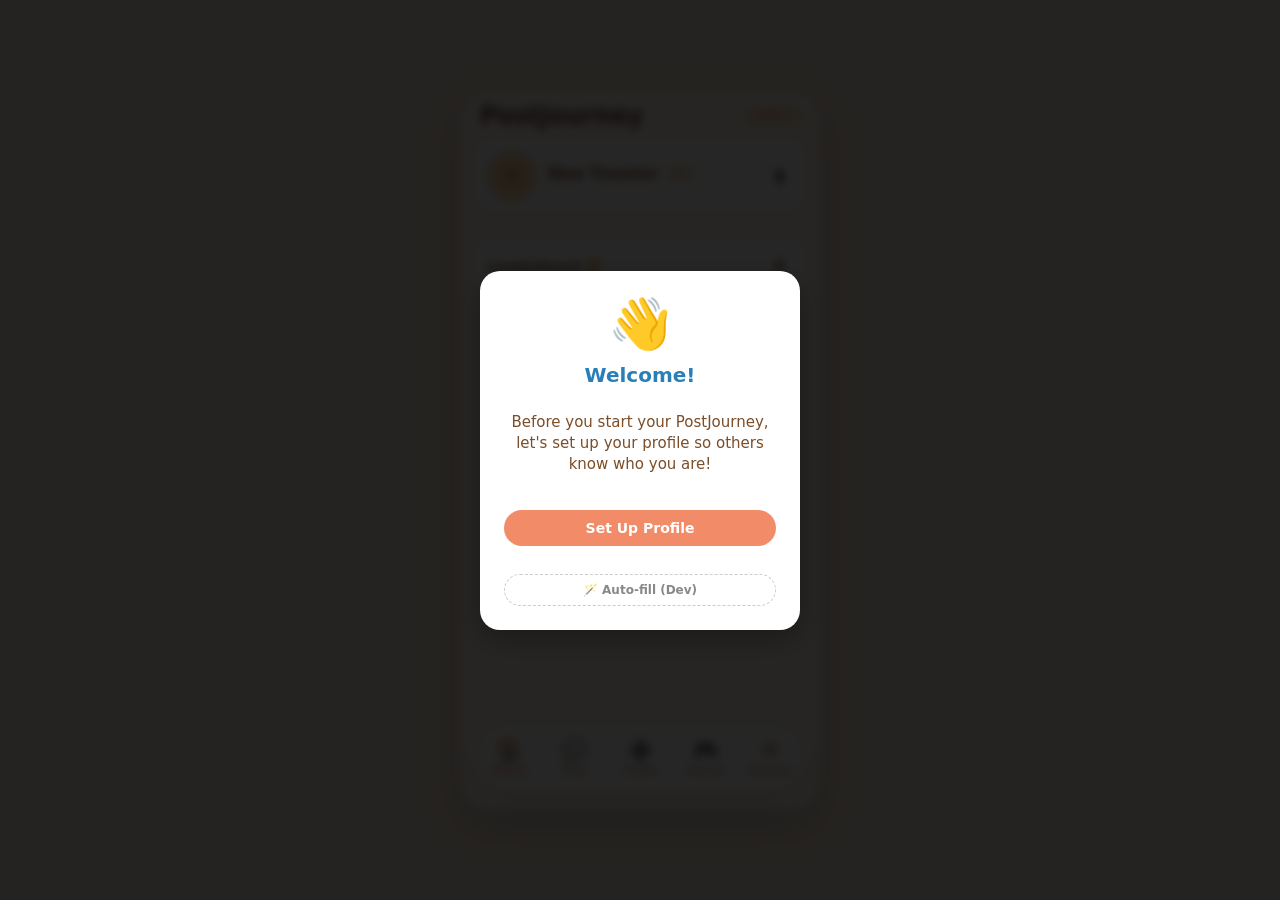
==== index.html @ ec934d23 "Add files via upload" ====
<!DOCTYPE html>
<html lang="en">
<head>
  <meta charset="UTF-8" />
  <title>Postcard Exchange</title>
  <meta name="viewport" content="width=device-width, initial-scale=1.0, maximum-scale=1.0, user-scalable=no" />
  <link href="https://fonts.googleapis.com/css2?family=Caveat:wght@500&family=Dancing+Script:wght@500;700&family=Montserrat:wght@500&family=Playfair+Display:ital,wght@0,500;1,500&family=Special+Elite&display=swap" rel="stylesheet">
  <link rel="stylesheet" href="style.css" />
  <link rel="stylesheet" href="chat.css">
</head>
<body>
  <div class="app-root">
    <div class="phone-frame">
      <main id="screen-container">
        
        <section class="screen screen-active" data-screen="home" id="home-screen">
          <div style="display: flex; justify-content: space-between; align-items: center; margin: 0px; padding: 0px 0 10px;">
            <h2 class="screen-title" style="margin: 0;">PostJourney</h2>
            <div class="day-badge" id="days-in-app-badge">DAY 1</div>
          </div>
          
          <div class="profile-card clickable-block" id="profile-block">
            <div class="profile-header-main" style="display: flex; align-items: center; width: 100%; position: relative;">
              <div class="avatar-container" style="position: relative; cursor: pointer; flex-shrink: 0; margin-right: 12px;">
                <div class="avatar-circle" id="profile-avatar">?</div>
                <div id="avatar-edit-hint" style="display: none; position: absolute; bottom: -4px; right: -4px; background: #fff; border: 1px solid #d8c2a5; border-radius: 50%; padding: 2px; font-size: 10px;">📷</div>
                <input type="file" id="avatar-upload" accept="image/*" style="display:none;">
              </div>
          
              <div class="profile-info" style="display: flex; flex-direction: column; align-items: flex-start; justify-content: center; flex: 1; min-width: 0; gap: 4px;">
                <div id="profile-display-name-row" style="display: flex; align-items: center; gap: 8px;">
                  <div class="profile-name" id="display-name" style="font-size: 15px; font-weight: 600; color: var(--text-main);"></div>
                  <div class="profile-country" id="display-country"></div>
                </div>
            
                <div id="profile-edit-name-row" style="display: none; align-items: center; gap: 4px;">
                    <input type="text" id="input-name" style="width: 100px; font-size: 12px; border-radius: 4px; border: 1px solid var(--border-input); padding: 4px; background: var(--bg-input); color: var(--text-main);">
                    <input type="text" id="input-country" style="width: 35px; font-size: 12px; text-align: center; border-radius: 4px; border: 1px solid var(--border-input); padding: 4px; background: var(--bg-input); color: var(--text-main);" readonly>
                </div>

                <div class="tags-full-width-container" id="display-tags-minimal" style="margin: 0; padding: 0; width: 100%;"></div>
              </div>
          
              <span class="expand-trigger" style="flex-shrink: 0; margin-left: 12px;">⬇️</span>
            </div> 
            
            <div id="flag-picker-container" style="display: none; margin-bottom: 10px; border-top: 1px dashed var(--border); padding-top: 10px;">
              <div style="font-size: 11px; color: #888; margin-bottom: 8px;">Select your country:</div>
              <div id="flag-grid-picker" class="flag-grid-picker-style"></div>
            </div>

            <div class="extra-content">
              <p class="small-text" id="display-bio">Detailed statistics and recent achievements will be shown here.</p>
              <textarea id="input-bio" placeholder="Detailed statistics and recent achievements..." style="display: none; width: 100%; height: 50px; font-size: 12px; margin-bottom: 10px; border-radius: 6px; border: 1px solid var(--border-input); padding: 6px; background: var(--bg-input); color: var(--text-main);"></textarea>
              
              <div id="edit-tags-wrapper" style="display: none; margin-bottom: 15px;">
                <div id="tags-hint-text" style="font-size: 11px; color: #8b6b4b; margin-bottom: 8px;">Select exactly 3 interests:</div>
                <div id="edit-tags-list" class="tags-container-edit"></div>
              </div>
              
              <button class="secondary-button" id="edit-profile-btn">Edit Profile</button>
            </div>
          </div>

          <div class="section-block clickable-block" id="assets-block" style="display: none; margin-bottom: 15px;">
            <div class="section-header" style="display: flex; justify-content: space-between; align-items: center;">
              <span style="color: var(--text-main); font-weight: 600;">My Assets</span>
              <div style="display: flex; align-items: center; gap: 8px;">
                <div style="background: #fdebd0; padding: 2px 8px; border-radius: 12px; font-size: 13px; font-weight: bold; color: #f39c12; border: 1px solid #fad7a1;">
                  <span id="postcard-display">0</span> ✉️
                </div>
                <div style="background: #fdebd0; padding: 2px 8px; border-radius: 12px; font-size: 13px; font-weight: bold; color: #f39c12; border: 1px solid #fdebd0;">
                  <span id="energy-display">0</span> ⚡
                </div>
                <span class="expand-trigger">⬇️</span>
              </div>
            </div>
            
            <div class="extra-content">
              <div style="padding-top: 10px;">
                <button class="primary-button" style="width: 100%; background: #f39c12; border-color: #e67e22;">🛒 Open Store</button>
              </div>
            </div>
          </div>

          <div style="display: grid; grid-template-columns: 1fr 1fr; gap: 10px; margin-bottom: 15px; align-items: start;">
            
            <div class="section-block" id="archive-block" style="display: none; margin: 0; min-width: 0; padding: 0;" onclick="openCollectionModal()">
              <div style="display: flex; justify-content: center; align-items: center; height: 54px; width: 100%;">
                <span style="color: var(--text-main); font-weight: 600; font-size: 14px;">Collection 🗂️</span>
              </div>
            </div>

            <div class="section-block home-tracking" id="tracking-block" style="display: none; margin: 0; min-width: 0; padding: 0;" onclick="openTrackingModal()">
              <div style="display: flex; justify-content: center; align-items: center; gap: 8px; height: 54px; width: 100%;">
                <span style="color: var(--text-main); font-weight: 600; font-size: 14px;">Tracking ✈️</span>
                <span id="tracking-count" style="background: #e67e22; color: #fff; padding: 2px 6px; border-radius: 12px; font-size: 11px; font-weight: bold;">0</span>
              </div>
            </div>

          </div>
        
          <div class="section-block clickable-block" style="margin-top: 15px;">
            <div class="section-header" style="display: flex; justify-content: space-between; align-items: center;">
              <span style="color: var(--text-main); font-weight: 600;">Leaderboard 🏆</span>
              <span class="expand-trigger">⬇️</span>
            </div>
            <div class="extra-content">
              <p class="small-text" style="margin-bottom: 10px;">Top postcrossers around the world. Send more postcards to climb the ranks!</p>
              <ol class="leaderboard" id="leaderboard-list"></ol>
            </div>
          </div>
        </section>

        <section class="screen" data-screen="chat">
      
          <div id="chat-list-view">
            <div class="section-block">
              <div class="section-header">
                <span>Messages 💬</span>
              </div>
              <p class="small-text" style="margin-bottom: 15px;">
                You can only chat with travelers you've exchanged postcards with.
              </p>
              <div id="chat-list-container">
                <div style="text-align: center; color: #aaa; padding: 20px 0; font-size: 14px;">
                  No active chats yet.<br>Send or receive postcards to unlock!
                </div>
              </div>
            </div>
          </div>
    
          <div id="active-chat-view" style="display: none; height: 100%; flex-direction: column;">
            
            <div class="chat-header" style="display: flex; align-items: center; gap: 10px; background: var(--bg-card); padding: 15px; border-radius: 20px; box-shadow: 0 4px 10px rgba(0,0,0,0.05); margin-bottom: 10px;">
              <button onclick="closeChat()" style="background: none; border: none; font-size: 20px; cursor: pointer;">⬅️</button>
              <div id="active-chat-avatar" style="width: 40px; height: 40px; border-radius: 50%; background: #eee; display: flex; align-items: center; justify-content: center; font-size: 20px;">👤</div>
              <div>
                <div id="active-chat-name" style="font-weight: 900; color: var(--text-main); font-size: 16px;">Name</div>
                <div id="active-chat-status" style="font-size: 11px; color: #27ae60; font-weight: bold;">Online</div>
              </div>
            </div>
    
            <div id="chat-messages-container" style="flex: 1; overflow-y: auto; display: flex; flex-direction: column; gap: 10px; padding: 10px 5px; margin-bottom: 10px;">
              </div>
    
            <div style="display: flex; gap: 10px; background: var(--bg-card); padding: 10px; border-radius: 20px; box-shadow: 0 -4px 10px rgba(0,0,0,0.02);">
              <input type="text" id="chat-input" placeholder="Type a message..." style="flex: 1; border: 1px solid var(--border); border-radius: 20px; padding: 10px 15px; background: var(--bg-input); font-family: 'Montserrat', sans-serif;">
              <button onclick="handleSendMessage()" class="primary-button" style="padding: 10px 20px; border-radius: 20px;">Send</button>
            </div>
    
          </div>
        </section>

        <section class="screen" data-screen="create">
          <div id="cloud-address-section" class="section-block" style="text-align: center; padding: 30px 15px;">
            <div style="font-size: 60px; margin-bottom: 10px;">🌍</div>
            <h3 id="cloud-title" style="margin-bottom: 10px; color: var(--text-main);">Who is next?</h3>
            <p id="cloud-desc" style="color: var(--text-sub); font-size: 14px; margin-bottom: 20px;">
              Pull a random address from the PostJourney Cloud and discover a new friend's interests!
            </p>
            <button id="btn-pull-address" class="primary-button" style="padding: 15px 30px; font-size: 16px; width: 100%;">
              ✉️ Pull Address (-1 Postcard)
            </button>
            <div id="pulled-profile-container" style="margin-top: 20px; text-align: left; display: none;"></div>
          </div>
    
          <div id="postcard-constructor-section" style="display: none;">
            <div id="cancel-card-btn" style="display: inline-flex; align-items: center; gap: 6px; font-size: 15px; font-weight: 700; color: #d35400; cursor: pointer; margin-bottom: 15px; padding-left: 4px; transition: transform 0.2s;">
              🏷️ Back to Menu
            </div>

            <div id="offline-banner" style="display: none; background: #fff5eb; border: 1px dashed #d35400; color: #d35400; padding: 8px; border-radius: 8px; text-align: center; font-size: 11px; font-weight: bold; margin-bottom: 12px;">
              📴 Offline Mode. Creating for Personal Collection.
            </div>

            <div id="postcard-preview-container" style="position: relative; width: 100%; aspect-ratio: 3/2; background: #fff; border: 1px solid var(--border); border-radius: 12px; overflow: hidden; margin-bottom: 12px; box-shadow: 0 4px 15px rgba(0,0,0,0.05); display: block;">
                <div id="stamp-area" style="position: absolute; top: 10px; right: 10px; width: 45px; height: 55px; border: 2px dashed var(--border); display: none; align-items: center; justify-content: center; background: rgba(250, 250, 250, 0.8); z-index: 10; pointer-events: none;">
                    <span style="font-size: 24px; opacity: 0.5;">✉️</span>
                </div>
                <div id="preview-content" style="width: 100%; height: 100%; display: flex; align-items: center; justify-content: center; color: #ccc; z-index: 1;">
                    <span>Your postcard preview will appear here.</span>
                </div>

                <div id="btn-view-3d" class="icon-3d disabled" title="View 3D View" style="position: absolute; bottom: 10px; left: 10px; z-index: 20; background: rgba(255, 255, 255, 0.9); border-radius: 50%; padding: 8px; display: flex; align-items: center; justify-content: center; box-shadow: 0 4px 10px rgba(0,0,0,0.15); border: 1px solid rgba(0,0,0,0.05);">
                  <svg width="22" height="22" viewBox="0 0 24 24" fill="none" stroke="currentColor" stroke-width="2" stroke-linecap="round" stroke-linejoin="round">
                    <path d="M21 16.06V7.94a2 2 0 0 0-1-1.73l-7-4a2 2 0 0 0-2 0l-7 4A2 2 0 0 0 3 7.94v8.12a2 2 0 0 0 1 1.73l7 4a2 2 0 0 0 2 0l7-4a2 2 0 0 0 1-1.73z"></path>
                    <polyline points="3.27 6.96 12 12.01 20.73 6.96"></polyline>
                    <line x1="12" y1="22.08" x2="12" y2="12"></line>
                  </svg>
                </div>
            </div>

            <div class="section-block" style="padding: 12px;">
              <div style="background: var(--bg-flag-circle); border-radius: 8px; padding: 4px; display: flex; margin-bottom: 12px;">
                <button class="constructor-mode constructor-mode-active" id="btn-front-side" style="flex:1; border-radius: 6px; padding: 6px; font-weight: 600;">Front Side</button>
                <button class="constructor-mode" id="btn-back-side" style="flex:1; border-radius: 6px; padding: 6px; font-weight: 600;">Back Side</button>
              </div>

              <div id="panel-front">
                <div class="constructor-toggle" style="display: flex; gap: 6px; margin-bottom: 10px;">
                  <button class="constructor-mode constructor-mode-active" data-mode="ai" style="flex:1; padding: 6px; font-size: 11px;">✨ AI (100⚡)</button>
                  <button class="constructor-mode" data-mode="upload" style="flex:1; padding: 6px; font-size: 11px;">📂 Upload</button>
                </div>
              
                <div class="constructor-panel" data-panel="ai">
                  <textarea id="ai-prompt" placeholder="Describe your image... (e.g. cozy winter cabin)" style="width: 100%; height: 50px; border-radius: 8px; border: 1px solid var(--border-input); padding: 8px; font-size: 12px; background: var(--bg-input); color: var(--text-main); resize: none; margin-bottom: 8px;"></textarea>
                  <button id="btn-generate-ai" class="primary-button" style="width: 100%; font-size: 13px; padding: 10px; background: #e67e22; border: none; color: white; margin-top: 0;">Generate Image</button>
              
                  <div id="ai-progress-container" style="display: none; margin-top: 10px;">
                    <div style="display: flex; justify-content: space-between; margin-bottom: 4px;">
                      <span style="font-size: 10px; color: #888; font-weight: 500;">AI is painting...</span>
                      <span id="ai-progress-percent" style="font-size: 10px; color: #e67e22; font-weight: bold;">0%</span>
                    </div>
                    <div style="width: 100%; height: 6px; background: #eee; border-radius: 10px; overflow: hidden;">
                      <div id="ai-progress-bar" style="width: 0%; height: 100%; background: linear-gradient(90deg, #ff7e5f, #feb47b);"></div>
                    </div>
                  </div>
                </div>
              
                <div class="constructor-panel constructor-panel-hidden" data-panel="upload" style="display: none;">
                  <div class="upload-field" style="margin-top: 4px;">
                    <input type="file" id="front-upload" accept="image/*" style="font-size: 12px; width: 100%;"/>
                  </div>
                </div>
              </div>

              <div id="panel-back" style="display: none;">
                <div style="display: flex; justify-content: space-between; align-items: center; margin-bottom: 4px;">
                  <span style="font-size: 11px; color: var(--text-sub); font-weight: 600;">Message</span>
                  <span id="char-count" style="font-size: 10px; color: #e74c3c; font-weight: bold;">0 / 150</span>
                </div>
                <textarea id="card-message" maxlength="150" placeholder="Write your message here..." style="width: 100%; height: 60px; border-radius: 8px; border: 1px solid var(--border-input); padding: 8px; font-size: 12px; background: var(--bg-input); color: var(--text-main); resize: none; margin-bottom: 12px;"></textarea>
              
                <div style="display: flex; gap: 12px; margin-bottom: 12px;">
                  <div style="flex: 1;">
                    <span style="font-size: 11px; color: var(--text-sub); font-weight: 600; display: block; margin-bottom: 4px;">Font Style</span>
                    <select id="font-select" style="width: 100%; padding: 6px 4px; border-radius: 6px; border: 1px solid var(--border); background: var(--bg-input); color: var(--text-main); font-size: 11px;">
                      <option value="'Caveat', cursive">Casual Pen</option>
                      <option value="'Dancing Script', cursive">Elegant</option>
                      <option value="'Special Elite', monospace">Typewriter</option>
                      <option value="'Playfair Display', serif">Classic</option>
                      <option value="'Montserrat', sans-serif">Modern</option>
                    </select>
                  </div>
                  <div>
                    <span style="font-size: 11px; color: var(--text-sub); font-weight: 600; display: block; margin-bottom: 4px;">Ink Color</span>
                    <div id="ink-colors" style="display: flex; gap: 6px;">
                      <button class="ink-btn active" data-color="#1e3799" style="background-color: #1e3799; width: 22px; height: 22px;"></button>
                      <button class="ink-btn" data-color="#2f3640" style="background-color: #2f3640; width: 22px; height: 22px;"></button>
                      <button class="ink-btn" data-color="#b33939" style="background-color: #b33939; width: 22px; height: 22px;"></button>
                      <button class="ink-btn" data-color="#8d6e63" style="background-color: #8d6e63; width: 22px; height: 22px;"></button>
                    </div>
                  </div>
                </div>
              
                <div>
                  <span style="font-size: 11px; color: var(--text-sub); font-weight: 600; display: block; margin-bottom: 4px;">Select Postage Stamp</span>
                  <div id="stamp-select-grid" style="display: flex; gap: 6px; overflow-x: auto; padding-bottom: 4px; scrollbar-width: none;">
                    <button class="stamp-btn active" data-stamp="🌲" style="width: 34px; height: 34px; min-width: 34px; font-size: 16px;">🌲</button>
                    <button class="stamp-btn" data-stamp="⛰️" style="width: 34px; height: 34px; min-width: 34px; font-size: 16px;">⛰️</button>
                    <button class="stamp-btn" data-stamp="🌊" style="width: 34px; height: 34px; min-width: 34px; font-size: 16px;">🌊</button>
                    <button class="stamp-btn" data-stamp="🏛️" style="width: 34px; height: 34px; min-width: 34px; font-size: 16px;">🏛️</button>
                    <button class="stamp-btn" data-stamp="🚀" style="width: 34px; height: 34px; min-width: 34px; font-size: 16px;">🚀</button>
                    <button class="stamp-btn premium" data-stamp="💎" title="Premium" style="width: 34px; height: 34px; min-width: 34px; font-size: 16px;">💎</button>
                  </div>
                  
                  <div id="ai-stamp-constructor" style="display: none; margin-top: 10px; border: 1px dashed var(--border); padding: 8px; border-radius: 8px; background: rgba(255,255,255,0.3);">
                    <textarea id="ai-stamp-prompt" placeholder="E.g., tiny steampunk owl..." style="width: 100%; height: 35px; font-size: 11px; resize: none; border: 1px solid var(--border-input); border-radius: 6px; padding: 6px; margin-bottom: 6px;"></textarea>
                    <button id="btn-generate-stamp" class="primary-button" style="width: 100%; font-size: 11px; padding: 6px; background: #f39c12; border: none; color: white; margin-top: 0;">🎨 Generate Stamp (50⚡)</button>
                    <div id="stamp-progress-container" style="display: none; margin-top: 8px;">
                      <div style="display: flex; justify-content: space-between; margin-bottom: 4px;">
                        <span style="font-size: 9px; color: #888;">AI is painting...</span>
                        <span id="stamp-progress-percent" style="font-size: 9px; color: #e67e22; font-weight: bold;">0%</span>
                      </div>
                      <div style="width: 100%; height: 4px; background: #eee; border-radius: 10px; overflow: hidden;">
                        <div id="stamp-progress-bar" style="width: 0%; height: 100%; background: linear-gradient(90deg, #ff7e5f, #feb47b);"></div>
                      </div>
                    </div>
                  </div>
                </div>
              </div>

              <button class="primary-button" id="send-card-btn" style="width: 100%; margin-top: 15px; font-size: 15px; padding: 12px; background: #27ae60; border: none;">🚀 Send Postcard</button>
            </div>
          </div>
        </section>

        <section class="screen" data-screen="games">
          <div id="games-menu-list">
            
            <div class="section-block" id="map-collection-block" style="margin-bottom: 15px;">
              <div class="section-header">
                <span>Flag Collection 🚩</span>
              </div>
              <p class="small-text">
                Track your worldwide postcard exchange progress and collect unique flags!
              </p>
              <button class="secondary-button" onclick="startFlagCollection()">Play</button>
            </div>
            
            <div class="section-block">
                <div class="section-header">
                    <span>Geo Quiz 🌍</span>
                </div>
                <p class="small-text">
                    Test your knowledge of flags and capitals! Correct answers earn you energy.
                </p>
                <button class="secondary-button" onclick="startQuizGame()">Play</button>
            </div>
      
            <div class="section-block">
              <div class="section-header">
                  <span>Post Office Sorter 🗂️</span>
              </div>
              <p class="small-text">
                  Sort incoming postcards by continent. Fast sorting earns you energy!
              </p>
              <button class="secondary-button" onclick="startSorterGame()">Play</button>
            </div>

          </div> 
          
          <div id="active-game-zone" class="section-block" style="display: none; text-align: center; padding-top: 10px;">
              <div id="game-content"></div>
          </div>
        </section>

        <section class="screen" data-screen="settings">
          <div class="section-block">
            <div class="section-header">
              <span>Theme</span>
            </div>
            <div class="toggle-row">
              <span class="small-text">Light / Dark</span>
              <label class="switch">
                <input type="checkbox" id="theme-toggle" checked />
                <span class="slider round"></span>
              </label>
            </div>
          </div>
          
          <div class="section-block">
            <div class="section-header">
              <span>Notifications</span>
            </div>
            <div class="toggle-row">
              <span class="small-text">Email notifications</span>
              <label class="switch">
                <input type="checkbox" checked />
                <span class="slider round"></span>
              </label>
            </div>
            <div class="toggle-row">
              <span class="small-text">In‑app notifications</span>
              <label class="switch">
                <input type="checkbox" checked />
                <span class="slider round"></span>
              </label>
            </div>
          </div>

          <div class="section-block">
            <div class="section-header">
              <span>Developer / Testing 🛠️</span>
            </div>
            
            <div class="toggle-row">
              <span class="small-text">Simulate World (Bots)</span>
              <label class="switch">
                <input type="checkbox" id="bot-toggle" />
                <span class="slider round"></span>
              </label>
            </div>
            
            <div class="toggle-row" style="margin-top: 10px;">
              <span class="small-text">⚡ Instant Bot Delivery (1s)</span>
              <label class="switch">
                <input type="checkbox" id="instant-delivery-toggle">
                <span class="slider round"></span>
              </label>
            </div>
          </div>

          <div class="section-block">
            <div class="section-header">
              <span>Data & Storage 💾</span>
            </div>
            
            <div class="toggle-row">
              <span class="small-text">Auto-Save Progress</span>
              <label class="switch">
                <input type="checkbox" id="save-toggle">
                <span class="slider round"></span>
              </label>
            </div>
            
            <button id="btn-clear-data" class="primary-button" style="background: #e74c3c; width: 100%; color: white; margin-top: 15px;">
              🗑️ Clear All Data
            </button>
          </div>
        </section>

        <div id="modal-3d" class="modal-3d">
            <div class="modal-3d-overlay" id="modal-3d-overlay"></div>
            <div class="modal-3d-container">
                <div class="card-3d-wrapper">
                    <div id="card-3d-inner" class="card-3d-inner">
                        <div class="card-3d-front" id="3d-front"></div>
                        <div class="card-3d-back" id="3d-back"></div>
                    </div>
                </div>
                <button id="close-3d-btn" class="close-3d-btn">✕</button>
            </div>
        </div>

        <div id="modal-collection" class="custom-alert-overlay" style="display: none; z-index: 10000;">
          <div class="custom-alert-box" style="width: 90%; max-height: 80vh; padding: 20px; display: flex; flex-direction: column; background: var(--bg-phone); text-align: left;">
            <div style="display: flex; justify-content: space-between; align-items: center; margin-bottom: 15px;">
              <h3 style="margin: 0; color: var(--text-main); font-size: 18px;">Collection 🗂️</h3>
              <button onclick="closeCollectionModal()" style="background: var(--bg-element); border: 1px solid var(--border); border-radius: 50%; width: 28px; height: 28px; display: flex; align-items: center; justify-content: center; color: var(--text-main); cursor: pointer; font-weight: bold;">✕</button>
            </div>
            
            <div style="overflow-y: auto; padding-right: 5px;">
              <div style="display: flex; align-items: center; justify-content: space-between; margin-bottom: 10px;">
                <span style="font-size: 13px; font-weight: bold; color: #d35400;">Sent</span>
                <span id="sent-count" style="background: #fff; color: #d35400; padding: 2px 8px; border-radius: 10px; font-size: 11px; font-weight: bold; border: 1px solid #fdebd0;">0</span>
              </div>
              <div id="sent-postcards-grid" style="margin-bottom: 20px;"></div>

              <div style="display: flex; align-items: center; justify-content: space-between; border-top: 1px dashed var(--border); padding-top: 15px; margin-bottom: 10px;">
                <span style="font-size: 13px; font-weight: bold; color: #27ae60;">Received</span>
                <span id="received-count" style="background: #fff; color: #27ae60; padding: 2px 8px; border-radius: 10px; font-size: 11px; font-weight: bold; border: 1px solid #d5f5e3;">0</span>
              </div>
              <div id="received-postcards-grid" style="margin-bottom: 5px;"></div>
            </div>
          </div>
        </div>

        <div id="modal-tracking" class="custom-alert-overlay" style="display: none; z-index: 10000;">
          <div class="custom-alert-box" style="width: 90%; max-height: 80vh; padding: 20px; display: flex; flex-direction: column; background: var(--bg-phone); text-align: left;">
            <div style="display: flex; justify-content: space-between; align-items: center; margin-bottom: 15px;">
              <h3 style="margin: 0; color: var(--text-main); font-size: 18px;">Tracking ✈️</h3>
              <button onclick="closeTrackingModal()" style="background: var(--bg-element); border: 1px solid var(--border); border-radius: 50%; width: 28px; height: 28px; display: flex; align-items: center; justify-content: center; color: var(--text-main); cursor: pointer; font-weight: bold;">✕</button>
            </div>
            <div style="overflow-y: auto; padding-right: 5px;">
              <p id="tracking-empty-text" class="small-text" style="margin-bottom: 10px; font-size: 12px; text-align: center;">No active deliveries.</p>
              <div class="tracking-list" id="tracking-list"></div>
            </div>
          </div>
        </div>

        <div id="modal-gallery" class="custom-alert-overlay" style="display: none; z-index: 10000;">
          <div class="custom-alert-box" style="width: 90%; max-height: 80vh; padding: 15px; display: flex; flex-direction: column; background: var(--bg-phone);">
              <div style="display: flex; justify-content: space-between; align-items: center; margin-bottom: 15px;">
                  <h3 id="gallery-modal-title" style="margin: 0; color: var(--text-main); font-size: 16px;">Collection</h3>
                  <button onclick="closeGalleryModal()" style="background: var(--bg-element); border: 1px solid var(--border); border-radius: 50%; width: 28px; height: 28px; display: flex; align-items: center; justify-content: center; color: var(--text-main); cursor: pointer; font-weight: bold;">✕</button>
              </div>
              <div id="gallery-modal-grid" style="display: grid; grid-template-columns: repeat(3, 1fr); gap: 8px; overflow-y: auto; padding-right: 5px; min-height: 100px;">
              </div>
          </div>
      </div>
      <div id="modal-flags" class="custom-alert-overlay" style="display: none; z-index: 10000;">
        <div class="custom-alert-box" style="width: 90%; max-height: 80vh; padding: 20px; display: flex; flex-direction: column; background: var(--bg-phone); text-align: left;">
          <div style="display: flex; justify-content: space-between; align-items: center; margin-bottom: 20px;">
            <h3 id="modal-flags-title" style="margin: 0; color: var(--text-main); font-size: 20px; font-weight: 900;">Europe</h3>
            <button onclick="closeFlagsModal()" style="background: var(--bg-element); border: 1px solid var(--border); border-radius: 50%; width: 28px; height: 28px; display: flex; align-items: center; justify-content: center; color: var(--text-main); cursor: pointer; font-weight: bold;">✕</button>
          </div>
          <div style="overflow-y: auto; padding-right: 5px; padding-bottom: 10px;">
            <div id="modal-flags-grid" class="flag-grid" style="gap: 12px; justify-content: center;"></div>
          </div>
        </div>
      </div>
      </main>

      <nav class="bottom-nav">
        <button class="nav-item nav-active" data-target="home">
            <span>🏠</span>
            <span>Home</span>
        </button>

        <button class="nav-item" data-target="chat">
          <span style="position: relative; display: inline-block;">
              💬
              <div id="chat-badge" class="nav-badge" style="display: none;">0</div>
          </span>
          <span>Chat</span>
      </button>
        <button class="nav-item" data-target="create">
          <span>➕</span>
          <span>Create</span>
        </button>
        <button class="nav-item" data-target="games">
          <span>🎮</span>
          <span>Games</span>
        </button>
        <button class="nav-item" data-target="settings">
          <span>⚙️</span>
          <span>Settings</span>
        </button>
      </nav>
    </div>
  </div>

  <script src="geography.js"></script>
  <script src="script.js"></script>
  <script src="postcard-constructor.js"></script>
  <script src="games.js"></script>
  <script src="bots.js"></script>
  <script src="cloud.js"></script>
  <script src="chat.js"></script>
</body>
</html>
---- style.css ----
/* ==========================================================================
   0. ПЕРЕМЕННЫЕ ТЕМ (ЦВЕТА)
   ========================================================================== */
   :root {
    --bg-body: #f8e9d9;
    --bg-phone: #fff7ec;
    --bg-card: #ffffff;
    --bg-accent: #ffd49b;
    --bg-input: #fffaf2;
    --bg-flag-picker: #fdfaf5;
    --bg-flag-circle: #ffe7c8;
    --text-main: #7b4d28;
    --text-sub: #a57a4d;
    --text-title: #5d4037;
    --text-status: #8b6b4b;
    --primary: #f28b68;
    --border: #d8c2a5;
    --border-input: #f0caa0;
    --nav-bg: #ffffff;
    --nav-border: rgba(0, 0, 0, 0.05);
  }
  
  [data-theme="dark"] {
    --bg-body: #121212;
    --bg-phone: #1e1e1e;
    --bg-card: #2d2d2d;
    --bg-accent: #3d3d3d;
    --bg-input: #252525;
    --bg-flag-picker: #252525;
    --bg-flag-circle: #3d3d3d;
    --text-main: #e0e0e0;
    --text-sub: #b0b0b0;
    --text-title: #ffffff;
    --text-status: #a0a0a0;
    --primary: #ff9d7d;
    --border: #444444;
    --border-input: #555555;
    --nav-bg: #1e1e1e;
    --nav-border: rgba(255, 255, 255, 0.1);
  }
  
  /* ==========================================================================
     1. ГЛОБАЛЬНЫЕ СТИЛИ (BASE)
     ========================================================================== */
  * {
    box-sizing: border-box;
    margin: 0;
    padding: 0;
    font-family: system-ui, -apple-system, BlinkMacSystemFont, "Segoe UI", sans-serif;
  }
  
  body {
    background: var(--bg-body);
    min-height: 100vh;
    display: flex;
    align-items: center;
    justify-content: center;
  }

  
  /* ==========================================================================
     2. ОБОЛОЧКА ТЕЛЕФОНА И ЭКРАНЫ (LAYOUT)
     ========================================================================== */
  .app-root {
    display: flex;
    justify-content: center;
    align-items: center;
    min-height: 100vh;
    width: 100%;
    padding: 20px;
    box-sizing: border-box;
  }
  
  .phone-frame {
    width: 360px;
    height: 720px;
    border-radius: 32px;
    background: var(--bg-phone);
    box-shadow: 0 16px 40px rgba(0, 0, 0, 0.15);
    display: flex;
    flex-direction: column;
    overflow: hidden;
    position: relative;
  }
  
  @media (max-width: 450px) {
    body { background: var(--bg-phone); display: block; }
    .app-root { padding: 0; display: block; height: 100vh; height: -webkit-fill-available; }
    .phone-frame { width: 100%; height: 100vh; height: -webkit-fill-available; border-radius: 0; box-shadow: none; }
    #screen-container { padding-bottom: 90px; }
    .status-bar { padding-top: env(safe-area-inset-top); height: calc(32px + env(safe-area-inset-top)); }
  }
  
  .status-bar {
    height: 32px;
    padding: 0 16px;
    display: flex;
    align-items: center;
    justify-content: space-between;
    font-size: 12px;
    color: var(--text-status);
    flex-shrink: 0;
  }
  
  #screen-container {
    flex: 1;
    overflow-y: auto;
    padding: 12px 16px 85px;
    -webkit-overflow-scrolling: touch;
  }
  
  .screen { display: none; }
  .screen-active { display: block; }
  
  /* ==========================================================================
     3. ЛОГИКА "АККОРДЕОНА" (INTERACTIVE)
     ========================================================================== */
  .profile-card, .section-block {
    transition: all 0.3s ease;
    cursor: pointer;
    background: var(--bg-card);
    border-radius: 16px;
    margin-bottom: 14px;
    box-shadow: 0 4px 10px rgba(0, 0, 0, 0.03);
  }
  
  .extra-content {
    display: block; 
    max-height: 0;
    opacity: 0;
    overflow: hidden;
    width: 100%;
    transition: all 0.4s ease-in-out;
  }
  
  .expanded { flex: none; height: auto !important; z-index: 10; }
  .expanded .extra-content {
    max-height: 1200px; /* Увеличили запас высоты */
    opacity: 1;
    margin-top: 15px;
    padding-top: 15px;
    border-top: 1px dashed var(--border); 
  }
  
  .expand-trigger {
    cursor: pointer;
    font-size: 20px;
    transition: transform 0.3s ease;
    user-select: none;
    display: inline-block;
    padding: 5px;
  }
  
  .profile-card { position: relative; }
  .profile-card .expand-trigger { position: absolute; top: 12px; right: 12px; }
  
  @media (hover: hover) { .expand-trigger:hover { transform: scale(1.2); } }
  .expand-trigger:active { transform: scale(0.9); transition: transform 0.1s; }
  
  /* ==========================================================================
     4. КОМПОНЕНТЫ ГЛАВНОГО ЭКРАНА (HOME)
     ========================================================================== */
  .profile-card { display: flex; flex-direction: column; padding: 12px; }
  .profile-header-top { display: flex; align-items: center; gap: 12px; width: 100%; }
  
  .avatar-circle {
    width: 48px; height: 48px; border-radius: 50%;
    background-color: var(--bg-accent);
    flex-shrink: 0;
    display: flex; align-items: center; justify-content: center;
    font-weight: 700; color: var(--text-main);
    
    /* === НОВЫЕ БРОНЕБОЙНЫЕ СТИЛИ ЗАЩИТЫ === */
    overflow: hidden !important; 
    touch-action: none; 
    user-select: none; 
    -webkit-user-drag: none; 
    
    background-size: cover; 
    background-position: center; 
    background-repeat: no-repeat;
    cursor: pointer;
  }
  
  .profile-info { 
    display: block; /* Превращаем в обычный блок без всяких скрытых отступов */
    margin: 0; 
    padding: 0;
  }

  .profile-name {
    margin: 0; /* Убиваем дефолтные отступы параграфа */
    line-height: 1; /* МАГИЯ: сплющиваем невидимую рамку вокруг букв */
    font-weight: 600; 
    color: var(--text-main);
    font-size: 16px; 
  }

  .profile-country { 
    display: inline-flex; /* Делаем плашку флексом, чтобы текст внутри стоял идеально ровно */
    align-items: center;
    justify-content: center;
    margin: 0;
    font-size: 10px; 
    font-weight: 800; 
    text-transform: uppercase;
    color: var(--primary); 
    background: var(--bg-flag-circle); 
    padding: 3px 8px; 
    border-radius: 6px; 
    letter-spacing: 0.5px;
    line-height: 1; /* Тоже убираем лишний воздух вокруг текста */
  }
  
  .tags-full-width-container { 
    display: flex; 
    flex-wrap: nowrap; /* Строго одна строка */
    align-items: center;
    justify-content: flex-start; /* Выравниваем строго по левому краю! */
    width: 100%; 
    margin-top: 8px; 
    padding: 0; 
    overflow: hidden; 
  }

  .tag-mini {
    font-size: 9.5px; /* Идем на крайние меры: шрифт чуть меньше 10px */
    letter-spacing: -0.3px; /* МАГИЯ: слегка сдвигаем буквы плотнее друг к другу */
    font-weight: normal; 
    color: var(--text-sub); 
    background: transparent; 
    border: none; 
    padding: 0; 
    box-shadow: none; 
    white-space: nowrap; 
  }

  /* Максимально сплющиваем разделители */
  .tag-mini:not(:last-child)::after {
    content: "•"; 
    color: var(--border); 
    margin: 0 2px; /* Точки стоят почти вплотную к словам */
  }
  
  .profile-card .expand-trigger { position: static !important; }
  
  .tags-container-edit {
    display: flex; 
    flex-wrap: wrap; 
    gap: 6px; /* Было 8px, сделали плотнее */
    padding: 8px 0; /* Уменьшили отступы сверху и снизу */
  }
  
  .tag-selectable {
    font-size: 11px; /* Чуть уменьшили шрифт (было 12px) */
    padding: 4px 10px; /* Уменьшили "пухлость" кнопок (было 6px 12px) */
    background: var(--bg-card); 
    border: 1px solid var(--border);
    border-radius: 999px; 
    cursor: pointer; 
    color: var(--text-main);
    transition: all 0.2s ease; /* Добавили плавность при клике */
  }
  
  .tag-selectable.selected { 
    background: var(--primary); 
    color: #fff; 
    border-color: var(--primary); 
    transform: scale(1.05); /* Выбранный тег теперь слегка увеличивается! */
  }
  
  .flag-grid-picker-style {
    display: grid; grid-template-columns: repeat(7, 1fr); gap: 8px; padding: 8px;
    background: var(--bg-flag-picker); border: 1px solid var(--border);
    border-radius: 12px; max-height: 140px; overflow-y: auto;
    box-shadow: inset 0 2px 4px rgba(0,0,0,0.05);
  }
  .flag-grid-picker-style::-webkit-scrollbar { display: none; }
  
  #input-country {
    width: 35px; height: 22px; cursor: pointer; -webkit-tap-highlight-color: transparent;
    user-select: none; touch-action: manipulation; outline: none;
    border: 1px solid var(--border); background: var(--bg-card);
    border-radius: 4px; caret-color: transparent; text-align: center; font-size: 12px; color: var(--text-main);
  }
  
  #flag-picker-container {
    display: none; width: 100%; max-width: 100%; box-sizing: border-box;
    background: var(--bg-card); border: 1px solid var(--border);
    border-radius: 8px; overflow: hidden; margin-top: 8px;
  }
  
  #flag-grid-picker {
    display: grid; grid-template-columns: repeat(7, 1fr); gap: 2px; padding: 8px;
    width: 100%; box-sizing: border-box; touch-action: pan-y;
    overflow-y: auto; max-height: 220px; -webkit-overflow-scrolling: touch;
  }
  
  #flag-grid-picker span {
    cursor: pointer; font-size: 22px; display: flex; align-items: center;
    justify-content: center; aspect-ratio: 1 / 1; -webkit-tap-highlight-color: transparent;
    user-select: none; border-radius: 6px; transition: transform 0.1s ease; min-width: 0;
  }
  #flag-grid-picker span:active { transform: scale(1.2); background: rgba(216, 194, 165, 0.3); border-radius: 4px; }
  
  .assets-row { display: flex; gap: 10px; margin-bottom: 16px; }
  .asset-card { flex: 1; padding: 10px; border-radius: 14px; background: var(--bg-accent); box-shadow: 0 4px 10px rgba(0, 0, 0, 0.04); }
  .asset-label { font-size: 12px; color: var(--text-sub); }
  .asset-value { margin-top: 4px; font-size: 18px; font-weight: 700; color: var(--text-main); }
  
  .tracking-list { display: flex; flex-direction: column; gap: 8px; }
  .tracking-card { padding: 10px 12px; border-radius: 14px; background: var(--bg-accent); display: flex; align-items: center; justify-content: space-between; }
  .tracking-info { display: flex; flex-direction: column; gap: 2px; }
  .tracking-title { font-size: 13px; font-weight: 600; color: var(--text-main); }
  .tracking-subtitle { font-size: 11px; color: var(--text-status); }
  .tracking-status { font-size: 11px; font-weight: 600; padding: 3px 8px; border-radius: 999px; background: var(--bg-card); color: var(--text-main); }
  
  /* ==========================================================================
     5. ОБЩИЕ ЭЛЕМЕНТЫ (UI COMPONENTS)
     ========================================================================== */
  .section-block { padding: 10px 12px; }
  .section-title { font-size: 14px; font-weight: 600; color: var(--text-main); margin-bottom: 8px; }
  .section-header { display: flex; justify-content: space-between; align-items: center; font-size: 13px; font-weight: 600; color: var(--text-main); margin-bottom: 6px; }
  
  .primary-button { width: 100%; margin-top: 4px; padding: 10px; border-radius: 999px; border: none; background: var(--primary); color: #fff; font-weight: 600; font-size: 14px; cursor: pointer; }
  .secondary-button { padding: 8px 10px; border-radius: 999px; border: none; background: var(--primary); color: #fff; font-size: 13px; font-weight: 600; cursor: pointer; }
  .icon-button { border: none; background: none; font-size: 14px; cursor: pointer; color: var(--text-main); }
  
  .screen-title { font-size: 24px; font-weight: 800; color: var(--text-title); margin-bottom: 20px; margin-top: 4px; padding-left: 4px; }
  .placeholder-text, .small-text { font-size: 13px; color: var(--text-status); }
  .small-text { font-size: 12px; margin-bottom: 8px; }
  
  /* ==========================================================================
     6. СПЕЦИФИЧЕСКИЕ ЭКРАНЫ (MAP, GAMES, SETTINGS)
     ========================================================================== */
  .continent-list { display: flex; flex-direction: column; gap: 8px; }
  .continent-row { display: flex; flex-direction: column; gap: 4px; }
  .continent-header { display: flex; justify-content: space-between; font-size: 12px; color: var(--text-main); }
  .continent-name { font-weight: 600; }
  .continent-progress { font-size: 11px; color: var(--text-sub); }
  
  .flag-grid { display: flex; flex-wrap: wrap; justify-content: center; gap: 7px; }
  .flag-circle {
    width: 30px; height: 30px; border-radius: 999px;
    background: var(--bg-flag-circle); display: flex; align-items: center;
    justify-content: center; font-size: 15px; color: var(--text-main);
  }
  
  .leaderboard { list-style: none; display: flex; flex-direction: column; gap: 6px; padding: 0; margin-top: 4px; }
  .leaderboard-item { display: flex; justify-content: space-between; align-items: center; font-size: 12px; }
  .leaderboard-name { font-weight: 600; color: var(--text-main); }
  .leaderboard-stats { font-size: 11px; color: var(--text-sub); }
  
  .constructor-toggle { display: flex; gap: 8px; margin: 8px 0; }
  .constructor-mode { flex: 1; border-radius: 999px; border: none; padding: 6px 8px; font-size: 12px; cursor: pointer; background: var(--bg-flag-circle); color: var(--text-main); }
  .constructor-mode-active { background: var(--primary); color: #fff; }
  .constructor-panel-hidden { display: none; }
  .constructor-preview-card { margin-top: 4px; padding: 8px; border-radius: 14px; background: var(--bg-phone); display: flex; gap: 8px; align-items: center; }
  .postcard-preview-image { width: 48px; height: 32px; border-radius: 8px; background: var(--bg-flag-circle); display: flex; align-items: center; justify-content: center; font-size: 20px; }
  
/* === УЛУЧШЕННАЯ СЕТКА ДЛЯ АРХИВА ОТКРЫТОК === */
.postcard-grid {
  display: grid;
  grid-template-columns: repeat(2, 1fr); 
  gap: 12px; 
  padding: 5px; 
}

.archive-card {
  width: 100%; 
  border-radius: 12px !important;
  box-shadow: 0 4px 10px rgba(0,0,0,0.15) !important;
  transition: transform 0.2s ease, box-shadow 0.2s ease;
}

.archive-card:hover {
  box-shadow: 0 6px 15px rgba(0,0,0,0.2) !important;
  transform: translateY(-2px);
}

.archive-card:active {
  transform: scale(0.95);
  box-shadow: 0 2px 5px rgba(0,0,0,0.1) !important;
}

.postcard-card { 
  border-radius: 12px; 
  background: var(--bg-flag-circle); 
  display: flex; 
  flex-direction: column; 
  gap: 4px; 
  font-size: 11px; 
}
  
.postcard-card-header { display: flex; justify-content: space-between; align-items: center; }
.postcard-destination { font-weight: 600; color: var(--text-main); }
  
.form-row { display: flex; flex-direction: column; gap: 4px; margin-bottom: 10px; font-size: 12px; }
.form-row label { color: var(--text-main); }
.form-row input, .form-row select, .about-input { border-radius: 10px; border: 1px solid var(--border-input); padding: 6px 8px; font-size: 12px; background: var(--bg-input); color: var(--text-main); }
.about-input { width: 100%; resize: none; }
  
.toggle-row { margin-top: 8px; display: flex; align-items: center; justify-content: space-between; }
.switch { position: relative; display: inline-block; width: 34px; height: 20px; }
.switch input { opacity: 0; width: 0; height: 0; }
.slider { position: absolute; cursor: pointer; top: 0; left: 0; right: 0; bottom: 0; background-color: var(--border); transition: 0.2s; border-radius: 999px; }
.slider:before { position: absolute; content: ""; height: 14px; width: 14px; left: 3px; bottom: 3px; background-color: white; transition: 0.2s; border-radius: 50%; }
input:checked + .slider { background-color: var(--primary); }
input:checked + .slider:before { transform: translateX(14px); }

#preview-content {
  width: 100%;
  aspect-ratio: 3 / 2;
  background: var(--bg-flag-circle);
  overflow: hidden;
  position: relative;
  display: flex;
}
  
.postcard-message-preview {
  width: 80%;
  padding: 20px;
  text-align: center;
  word-wrap: break-word;
  line-height: 1.4;
  color: #333;
}

@font-face {
  font-family: 'Handwritten';
  src: local('Brush Script MT'), local('Comic Sans MS');
}
  
  /* ==========================================================================
     7. НАВИГАЦИЯ (BOTTOM NAV)
     ========================================================================== */
     .bottom-nav {
      position: absolute; 
      bottom: 20px; 
      left: 16px; 
      right: 16px; 
      height: 65px;
      border-radius: 40px; 
      background: rgba(255, 255, 255, 0.85); 
      backdrop-filter: blur(12px);
      -webkit-backdrop-filter: blur(12px);
      border: 1px solid rgba(255, 255, 255, 0.3);
      box-shadow: 0 8px 25px rgba(0, 0, 0, 0.1);
      display: flex; 
      z-index: 1000;
      box-sizing: border-box;
      overflow: hidden;
    }
  
    [data-theme="dark"] .bottom-nav {
      background: rgba(30, 30, 30, 0.8);
      border: 1px solid rgba(255, 255, 255, 0.1);
      box-shadow: 0 8px 25px rgba(0, 0, 0, 0.4);
    }
    
    @media (max-width: 450px) { 
      .bottom-nav { 
        position: fixed; 
        bottom: calc(20px + env(safe-area-inset-bottom));
      } 
    }
    
    .nav-item {
      flex: 1; border: none; background: none; display: flex; flex-direction: column;
      align-items: center; justify-content: center; gap: 2px; font-size: 11px;
      color: var(--text-sub); cursor: pointer; -webkit-tap-highlight-color: transparent;
      transition: all 0.2s ease;
    }
    
    .nav-item span:first-child { font-size: 20px; }
    .nav-active { color: var(--primary); font-weight: 700; }
    .nav-item:active { transform: scale(0.9); }

  /* Иконка 3D */
.icon-3d {
  transition: all 0.3s ease;
  cursor: pointer;
  color: #e67e22; 
}

.icon-3d.disabled {
  opacity: 0;
  transform: scale(0.5);
  pointer-events: none;
}

.icon-3d:not(.disabled):hover {
  transform: scale(1.1);
}

.card-3d-wrapper {
  perspective: 1200px;
  aspect-ratio: 3/2;
  transition: opacity 0.5s ease;
}

.card-3d-inner {
  width: 100%; height: 100%;
  position: relative;
  transform-style: preserve-3d;
  transition: transform 0.8s cubic-bezier(0.4, 0, 0.2, 1), box-shadow 0.5s ease;
  cursor: pointer;
  border-radius: 12px;
  box-shadow: 0 10px 30px rgba(0,0,0,0.3);
  background-color: #e8d5bc; 
}

.card-3d-wrapper:hover .card-3d-inner {
  box-shadow: 0 25px 50px rgba(0,0,0,0.6);
}

.card-3d-front, .card-3d-back {
  position: absolute;
  width: 100%; height: 100%;
  backface-visibility: hidden;
  border-radius: 12px;
  overflow: hidden;
}

.card-3d-front {
  transform: translateZ(1.5px);
}

.card-3d-back {
  background-color: #fdfaf5;
  background-image: url("data:image/svg+xml,%3Csvg viewBox='0 0 200 200' xmlns='http://www.w3.org/2000/svg'%3E%3Cfilter id='noiseFilter'%3E%3CfeTurbulence type='fractalNoise' baseFrequency='0.8' numOctaves='3' stitchTiles='stitch'/%3E%3C/filter%3E%3Crect width='100%25' height='100%25' filter='url(%23noiseFilter)' opacity='0.06'/%3E%3C/svg%3E");
  transform: rotateY(180deg) translateZ(1.5px);
}

.close-3d-btn {
  position: absolute;
  bottom: -60px;
  left: 50%;
  transform: translateX(-50%);
  background: white;
  border: none;
  width: 44px; height: 44px;
  border-radius: 50%;
  font-size: 20px;
  cursor: pointer;
}

  /* ==========================================================================
     8. Анимация 
     ========================================================================== */
  #ai-progress-bar {
    background-image: linear-gradient(
        45deg, 
        rgba(255,255,255,.15) 25%, 
        transparent 25%, 
        transparent 50%, 
        rgba(255,255,255,.15) 50%, 
        rgba(255,255,255,.15) 75%, 
        transparent 75%, 
        transparent
    );
    background-size: 40px 40px;
    animation: progress-bar-stripes 1s linear infinite;
}

@keyframes progress-bar-stripes {
    from { background-position: 40px 0; }
    to { background-position: 0 0; }
}

/* ==========================================================================
   9. КОНСТРУКТОР: ЦВЕТА ЧЕРНИЛ
   ========================================================================== */
   .ink-btn {
    width: 24px;
    height: 24px;
    border-radius: 50%; 
    border: 2px solid transparent;
    cursor: pointer;
    transition: transform 0.2s ease, border-color 0.2s ease;
    padding: 0;
  }
  
  .ink-btn:hover {
    transform: scale(1.15);
  }
  
  .ink-btn.active {
    border-color: var(--primary); 
    box-shadow: inset 0 0 0 2px #ffffff; 
  }

/* ====================================================================
   ОБНОВЛЕННЫЕ, УКРУПНЕННЫЕ СТИЛИ ДЛЯ ПРАВОЙ СТОРОНЫ ОБОРОТА (600x400)
   ==================================================================== */
.postcard-back-layout {
  display: flex;
  width: 100%;
  height: 100%;
  background-color: #fdfaf5;
  position: relative;
}

.postcard-left-side {
  flex: 1;
  min-width: 0; 
  padding: 10px 15px;
  display: flex;
  align-items: center; 
  justify-content: center;
}

.lines-container {
  width: 100%;
  height: 168px; 
  position: relative;
  background-image: repeating-linear-gradient(
    transparent,
    transparent 23px,
    var(--border) 23px,
    var(--border) 24px
  );
}

#postcard-text-area {
  width: 100%;
  height: 100%;
  margin: 0;
  padding: 0 4px 0 0; 
  box-sizing: border-box; 
  line-height: 24px; 
  white-space: pre-wrap; 
  overflow-wrap: break-word; 
  word-break: break-word; 
  overflow: hidden;
}

.postcard-divider {
  width: 1px;
  background: var(--border);
  margin: 10px 0; 
  opacity: 0.5;
}

.postcard-right-side {
  flex: 1;
  padding: 20px; 
  display: flex;
  flex-direction: column;
  position: relative;
}

.sender-profile-block {
  margin-top: 140px; 
  margin-bottom: auto; 
  display: flex;
  align-items: center;
  gap: 12px; 
  padding: 12px; 
  border: 1px dashed var(--border);
  border-radius: 10px;
  background: rgba(255,255,255,0.5);
  position: relative;
  z-index: 2; 
}

.sender-mini-avatar {
  width: 45px; height: 45px; 
  border-radius: 50%;
  background: var(--bg-accent);
  display: flex; align-items: center; justify-content: center;
  font-size: 18px; 
  font-weight: bold;
}

.sender-profile-block span[style*="font-size:10px"] {
  font-size: 14px !important; 
}
.sender-profile-block span[style*="font-size:9px"] {
  font-size: 12px !important; 
}

.data-badge-block {
  font-size: 13px; 
  color: var(--text-main); 
  margin-top: auto;
  line-height: 1.4; 
}

.data-badge-block div[style*="font-size:12px"] {
  font-size: 18px !important; 
  margin-top: 8px !important; 
}

.stamp-place {
  position: absolute;
  top: 20px; right: 20px;
  width: 80px; height: 100px; 
  border: 2px dashed var(--border);
  display: flex; align-items: center; justify-content: center;
  font-size: 55px; 
  background: white;
  box-shadow: 0 2px 5px rgba(0,0,0,0.05); 
}

.postmark-circle {
  position: absolute;
  bottom: 10px; right: 10px;
  width: 85px; height: 85px; 
  border: 2px solid rgba(25, 25, 25, 0.7);
  border-radius: 50%;
  display: flex; align-items: center; justify-content: center;
  text-align: center;
  font-size: 10px; 
  font-weight: 900; 
  color: rgba(25, 25, 25, 0.7); 
  text-transform: uppercase;
  transform: rotate(-15deg);
  z-index: 10; 
  pointer-events: none; 
  mix-blend-mode: multiply; 
}

.stamp-btn {
  min-width: 40px; height: 40px;
  border: 1px solid var(--border);
  background: var(--bg-card);
  border-radius: 6px;
  cursor: pointer;
  font-size: 20px;
}
.stamp-btn.active { border: 2px solid var(--primary); background: var(--bg-accent); }
.stamp-btn.premium { border-color: #ffd700; position: relative; }
.stamp-btn.premium::after { content: '💎'; position: absolute; top: -5px; right: -5px; font-size: 10px; }

.stamp-place img.ai-stamp-image {
  width: 100%;
  height: 100%;
  object-fit: cover; 
  display: block;
  border-radius: 1px; 
}

.stamp-place img.ai-stamp-image + span {
  display: none;
}

@keyframes flyAway {
  0% { transform: scale(1) translate(0, 0) rotate(0deg); opacity: 1; }
  20% { transform: scale(1.05) translate(0, 20px) rotate(-3deg); opacity: 1; box-shadow: 0 20px 40px rgba(0,0,0,0.3); }
  100% { transform: scale(0.2) translate(1000px, -1500px) rotate(25deg); opacity: 0; }
}

.fly-away-active {
  animation: flyAway 1.5s cubic-bezier(0.4, 0, 0.2, 1) forwards !important;
  pointer-events: none;
  z-index: 100;
}

.expand-trigger {
  font-size: 18px !important; 
  cursor: pointer !important;
  display: inline-block; 
  transition: transform 0.2s ease; 
  user-select: none; 
}

.expand-trigger:hover {
  transform: scale(1.3);
}

.expand-trigger:active {
  transform: scale(0.9);
}

.flag-locked {
  filter: grayscale(100%) opacity(30%); 
  transition: filter 0.3s ease, transform 0.2s ease;
}

.flag-collected {
  filter: grayscale(0%) opacity(100%); 
  transform: scale(1.15); 
  background: #fff; 
  box-shadow: 0 2px 8px rgba(230, 126, 34, 0.4); 
  border: 1px solid rgba(230, 126, 34, 0.5);
  z-index: 2; 
  transition: all 0.3s ease;
}
/* ==========================================================================
   10. ВНУТРИИГРОВЫЕ УВЕДОМЛЕНИЯ (CUSTOM ALERTS)
   ========================================================================== */
   .custom-alert-box {
    background: var(--bg-card);
    width: 80%;
    max-width: 320px;
    padding: 24px;
    border-radius: 20px;
    box-shadow: 0 10px 30px rgba(0,0,0,0.3);
    text-align: center;
    display: flex;
    flex-direction: column;
    gap: 20px;
    animation: alertPop 0.3s cubic-bezier(0.175, 0.885, 0.32, 1.275);
    
    /* === ИСПРАВЛЕНИЕ === */
    /* Жестко ограничиваем высоту относительно телефона (%), перебивая старые vh */
    max-height: 85% !important; 
  }
  
  /* Магия Flexbox: заставляем внутренние списки правильно сжиматься и скроллиться */
  .custom-alert-box > div[style*="overflow-y"] {
      flex: 1;
      min-height: 0;
  }
  
  .custom-alert-text {
    font-size: 15px;
    color: var(--text-main);
    font-weight: 500;
    line-height: 1.4;
  }
  
  .custom-alert-btn {
    width: 100%;
    margin: 0;
  }
  
  @keyframes alertPop {
    0% { transform: scale(0.8); opacity: 0; }
    100% { transform: scale(1); opacity: 1; }
  }

  /* ==========================================================================
   11. МИНИ-ИГРА: POST OFFICE SORTER
   ========================================================================== */
.sorter-header {
  display: flex;
  justify-content: space-between;
  margin-bottom: 20px;
  font-weight: 600;
  color: var(--text-main);
  padding: 0 10px;
}

.sorter-score-board { color: var(--text-title); font-size: 16px; }
.sorter-combo-board { color: var(--primary); font-size: 16px; }

.sorter-letter-zone {
  height: 180px;
  display: flex;
  align-items: center;
  justify-content: center;
  position: relative;
  overflow: hidden;
  margin-bottom: 20px;
}

.sorter-letter {
  background: #fffdf9;
  border: 1px solid var(--border);
  border-radius: 8px;
  width: 220px;
  height: 140px;
  box-shadow: 0 8px 15px rgba(0,0,0,0.1);
  display: flex;
  flex-direction: column;
  align-items: center;
  justify-content: center;
  position: relative;
  transition: transform 0.2s ease;
}

.sorter-letter::before {
  content: '✉️';
  position: absolute;
  top: 10px;
  right: 15px;
  font-size: 24px;
  opacity: 0.8;
}

.sorter-destination {
  font-size: 28px;
  font-weight: 800;
  color: var(--text-title);
  text-align: center;
  margin-top: 10px;
}

.sorter-bins {
  display: grid;
  grid-template-columns: repeat(2, 1fr);
  gap: 10px;
  padding: 0 10px;
}

.sorter-bin {
  background: var(--bg-accent);
  border: 2px solid var(--border-input);
  padding: 15px 5px;
  border-radius: 12px;
  font-size: 14px;
  font-weight: 700;
  color: var(--text-main);
  cursor: pointer;
  transition: all 0.1s ease;
  box-shadow: 0 4px 0 var(--border-input);
}

.sorter-bin:active {
  transform: translateY(4px);
  box-shadow: 0 0 0 var(--border-input);
}

.slide-in { animation: letterSlideIn 0.3s cubic-bezier(0.175, 0.885, 0.32, 1.275) forwards; }
.success-out { animation: letterSuccessOut 0.3s forwards; }
.error-shake { animation: letterShake 0.4s forwards; border-color: #e74c3c; background: #ffeaea; }

@keyframes letterSlideIn {
  0% { transform: translateX(300px) rotate(15deg); opacity: 0; }
  100% { transform: translateX(0) rotate(0deg); opacity: 1; }
}
@keyframes letterSuccessOut {
  0% { transform: scale(1); opacity: 1; }
  100% { transform: scale(0.5) translateY(-100px); opacity: 0; }
}
@keyframes letterShake {
  0% { transform: translateX(0); }
  25% { transform: translateX(-10px); }
  50% { transform: translateX(10px); }
  75% { transform: translateX(-10px); }
  100% { transform: translateX(0); }
}

.energy-float {
  position: absolute;
  color: #27ae60;
  font-weight: 900;
  font-size: 20px;
  pointer-events: none;
  animation: floatUp 0.8s ease-out forwards;
  z-index: 100;
}
@keyframes floatUp {
  0% { transform: translateY(0) scale(1); opacity: 1; }
  100% { transform: translateY(-50px) scale(1.5); opacity: 0; }
}

  /* ==========================================================================
   13. МИНИ-ИГРА: GEO QUIZ (ВИНТАЖНЫЙ ДИЗАЙН)
   ========================================================================== */
.quiz-game-wrapper {
  background: radial-gradient(circle at center, #fdf6e3 0%, #f0e4d4 100%);
  border-radius: 12px;
  padding: 15px;
  position: relative;
  overflow: hidden;
  box-shadow: inset 0 0 20px rgba(139, 107, 75, 0.1);
}

.luggage-tags-container {
  display: flex;
  justify-content: space-between;
  margin-bottom: 25px;
}

.luggage-tag {
  background: linear-gradient(135deg, #6d4c41, #5d4037);
  color: #ffd700;
  padding: 6px 14px;
  border-radius: 4px;
  border: 1px dashed #bcaaa4;
  box-shadow: 2px 4px 8px rgba(0,0,0,0.2), inset 0 1px 1px rgba(255,255,255,0.2);
  position: relative;
  font-weight: 700;
  font-family: 'Montserrat', sans-serif;
  font-size: 13px;
  text-shadow: 1px 1px 2px rgba(0,0,0,0.5);
}

.luggage-tag::before {
  content: '';
  position: absolute;
  top: 50%;
  left: -6px;
  transform: translateY(-50%);
  width: 10px;
  height: 10px;
  background: #fdf6e3;
  border-radius: 50%;
  box-shadow: inset 1px 1px 3px rgba(0,0,0,0.6);
}

.luggage-tag.combo { background: linear-gradient(135deg, #b33939, #902b2b); }

.vintage-stamp-card {
  background: #fffdf9;
  border: 3px dashed #bcaaa4;
  padding: 30px 15px;
  border-radius: 8px;
  box-shadow: 0 10px 25px rgba(0,0,0,0.08);
  position: relative;
  text-align: center;
  margin-bottom: 25px;
  min-height: 160px;
  display: flex;
  flex-direction: column;
  justify-content: center;
  align-items: center;
  transition: transform 0.3s cubic-bezier(0.175, 0.885, 0.32, 1.275);
}

.stamp-decor { position: absolute; opacity: 0.15; font-size: 30px; pointer-events: none; }
.decor-plane { top: 10px; right: 10px; transform: rotate(15deg); }
.decor-globe { bottom: 10px; left: 10px; transform: rotate(-15deg); }

.wooden-stamp-btn {
  background: linear-gradient(180deg, #e67e22, #d35400);
  color: #fffdf9;
  border: 2px solid #a04000;
  border-radius: 8px;
  padding: 12px 10px;
  font-family: 'Special Elite', monospace; 
  font-size: 14px;
  font-weight: bold;
  box-shadow: 0 5px 0 #a04000, 0 8px 10px rgba(0,0,0,0.15), inset 0 2px 5px rgba(255,255,255,0.2);
  cursor: pointer;
  text-shadow: 1px 1px 1px rgba(0,0,0,0.4);
  transition: all 0.1s ease;
  width: 100%;
}

.wooden-stamp-btn:active {
  transform: translateY(5px);
  box-shadow: 0 0 0 #a04000, 0 2px 3px rgba(0,0,0,0.1), inset 0 2px 5px rgba(255,255,255,0.2);
}

.wooden-stamp-btn.correct { background: linear-gradient(180deg, #2ecc71, #27ae60); border-color: #1e8449; box-shadow: 0 5px 0 #1e8449; }
.wooden-stamp-btn.correct:active { box-shadow: 0 0 0 #1e8449; }

.wooden-stamp-btn.wrong { background: linear-gradient(180deg, #e74c3c, #c0392b); border-color: #922b21; box-shadow: 0 5px 0 #922b21; }
.wooden-stamp-btn.wrong:active { box-shadow: 0 0 0 #922b21; }

.quiz-question-title { color: #5d4037; font-family: 'Montserrat', sans-serif; font-weight: 800; font-size: 15px; margin-top: 15px; text-transform: uppercase; letter-spacing: 1px;}

/* ==========================================================================
   14. ВНУТРИИГРОВОЙ МАГАЗИН (TRAVEL SHOP)
   ========================================================================== */
   .store-modal-box {
    width: 90%;
    max-width: 360px;
    padding: 20px;
    text-align: left;
    background: #fdf6e3; 
  }
  
  .store-header {
    display: flex;
    justify-content: space-between;
    align-items: center;
    margin-bottom: 20px;
    font-weight: 900;
    font-size: 20px;
    color: var(--text-title);
    border-bottom: 2px dashed #d8c2a5;
    padding-bottom: 10px;
  }
  
  .store-close {
    background: none;
    border: none;
    font-size: 22px;
    cursor: pointer;
    color: var(--text-sub);
    transition: transform 0.2s;
  }
  .store-close:active { transform: scale(0.8); }
  
  .store-category {
    margin-bottom: 20px;
  }
  
  .store-category-title {
    font-size: 15px;
    font-weight: bold;
    margin-bottom: 12px;
    color: var(--text-main);
    display: flex;
    align-items: center;
    gap: 6px;
  }
  
  .store-grid {
    display: grid;
    grid-template-columns: repeat(3, 1fr);
    gap: 10px;
  }
  
  .store-item {
    background: #fffdf9;
    border: 2px solid #e0d4c3;
    border-radius: 12px;
    padding: 12px 5px;
    text-align: center;
    display: flex;
    flex-direction: column;
    align-items: center;
    gap: 6px;
    box-shadow: 0 4px 10px rgba(0,0,0,0.03);
  }
  
  .store-item-icon { font-size: 26px; }
  .store-item-amount { font-weight: 900; font-size: 15px; color: var(--text-title); }
  
  .store-item-btn {
    background: linear-gradient(180deg, #e67e22, #d35400);
    color: white;
    border: none;
    padding: 6px 0;
    width: 100%;
    border-radius: 8px;
    font-size: 13px;
    font-weight: bold;
    cursor: pointer;
    margin-top: 4px;
    box-shadow: 0 3px 0 #a04000;
  }
  .store-item-btn:active {
    transform: translateY(3px);
    box-shadow: 0 0 0 #a04000;
  }

  /* ==========================================================================
   15. СТИЛИ ДЛЯ УВЕДОМЛЕНИЙ В НИЖНЕМ БАРЕ
   ========================================================================== */
.nav-badge {
  position: absolute;
  top: -5px;
  right: -8px;
  background: #e74c3c; 
  color: white;
  font-size: 10px;
  font-weight: 900;
  padding: 2px 5px;
  border-radius: 10px;
  min-width: 14px;
  text-align: center;
  box-shadow: 0 2px 5px rgba(231, 76, 60, 0.4);
  border: 2px solid var(--nav-bg); 
  pointer-events: none;
  z-index: 10;
  animation: popBadge 0.3s cubic-bezier(0.175, 0.885, 0.32, 1.275);
}

@keyframes popBadge {
  0% { transform: scale(0); }
  100% { transform: scale(1); }
}

/* ==========================================================================
   16. ЕДИНЫЙ СТИЛЬ ДЛЯ ВСЕХ ЗАТЕМНЕНИЙ И 3D-ОКОН
   ========================================================================== */

/* 1. Затемнение для алертов и магазина */
.custom-alert-overlay,
.store-overlay {
    position: fixed !important; /* ВЕРНУЛИ FIXED */
    top: 0 !important;
    left: 0 !important;
    width: 100% !important; 
    height: 100% !important; 
    z-index: 999999 !important; 
    display: flex;
    justify-content: center;
    align-items: center;
    
    background: rgba(0, 0, 0, 0.85) !important;
    backdrop-filter: blur(5px) !important;
    -webkit-backdrop-filter: blur(5px) !important;
}

/* 2. Модалка 3D (Главный контейнер) */
.modal-3d {
    display: none; 
    position: fixed !important; /* ВЕРНУЛИ FIXED */
    top: 0 !important;
    left: 0 !important;
    width: 100% !important; 
    height: 100% !important; 
    z-index: 999999 !important;
    align-items: center;
    justify-content: center;
}

/* 3. Затемняющий фон 3D окна (идентичный алертам) */
.modal-3d-overlay {
    position: absolute !important;
    top: 0 !important;
    left: 0 !important;
    width: 100% !important;
    height: 100% !important;
    z-index: 1 !important; /* Фон позади открытки */
    
    /* Единый стиль темного размытого фона */
    background: rgba(0, 0, 0, 0.85) !important;
    backdrop-filter: blur(5px) !important;
    -webkit-backdrop-filter: blur(5px) !important;
}

/* 4. Контейнер с самой 3D-открыткой */
.modal-3d-container {
    position: relative !important;
    z-index: 10 !important; /* Открытка поверх фона */
    width: 90%;
    max-width: 400px;
}

/* === ВНУТРЕННИЙ СКРОЛЛ ДЛЯ ТРЕКИНГА === */
.tracking-scroll-area {
  max-height: 220px; /* Ограничиваем высоту, чтобы Архив всегда оставался на экране */
  overflow-y: auto;  /* Включаем прокрутку */
  padding-right: 5px; /* Отступ, чтобы скроллбар не прилипал к карточкам */
}

/* Красивый тонкий скроллбар (как в macOS/Telegram) */
.tracking-scroll-area::-webkit-scrollbar {
  width: 4px;
}
.tracking-scroll-area::-webkit-scrollbar-track {
  background: rgba(0, 0, 0, 0.02);
  border-radius: 10px;
}
.tracking-scroll-area::-webkit-scrollbar-thumb {
  background: var(--border);
  border-radius: 10px;
}

/* === БЕЙДЖ ДНЕЙ В ИГРЕ === */
.day-badge {
  font-size: 10px; 
  font-weight: 800; 
  text-transform: uppercase;
  color: var(--primary); /* Твой фирменный оранжевый */
  background: var(--bg-flag-circle); /* Светлый фон */
  padding: 4px 12px; 
  border-radius: 20px; 
  letter-spacing: 0.5px;
  line-height: 1;
  box-shadow: 0 1px 3px rgba(0,0,0,0.05);
  white-space: nowrap;
}

/* Выравниваем высоту всех свернутых карточек */
.clickable-block:not(.expanded) .section-header {
  margin-bottom: 0 !important;
}

/* Подсветка незаполненных полей при первом запуске */
.needs-fill {
  border: 2px solid #e74c3c !important;
  box-shadow: 0 0 8px rgba(231, 76, 60, 0.3) !important;
  transition: all 0.3s ease; /* Плавное исчезновение рамки */
}
/* Плавное раскрытие континентов в World Map */
.continent-body {
  max-height: 0;
  overflow: hidden;
  padding-top: 0 !important;
  padding-bottom: 0 !important;
  opacity: 0;
  border-top: 1px dashed transparent !important;
  transition: all 0.4s cubic-bezier(0.25, 0.8, 0.25, 1); /* Мягкая "app-like" анимация */
}

.continent-wrapper.expanded .continent-body {
  max-height: 1500px; /* Большое значение, чтобы точно влезли все флаги */
  padding-top: 15px !important;
  padding-bottom: 15px !important;
  opacity: 1;
  border-top: 1px dashed var(--border) !important;
}
/* Горизонтальная карусель для открыток в Архиве */
.postcard-carousel {
  display: flex;
  overflow-x: auto;
  gap: 8px; /* Уменьшили расстояние между картами */
  -ms-overflow-style: none;
  scrollbar-width: none;
  scroll-snap-type: x mandatory;
}
.postcard-carousel::-webkit-scrollbar {
  display: none;
}

/* Ультра-компактные карточки */
.postcard-carousel .postcard-card {
  flex: 0 0 90px; /* Было 120px, стало 90px! */
  scroll-snap-align: start;
}

/* Техническая подушка, чтобы авто-скроллу было куда поднимать контент */
#screen-container {
  padding-bottom: 120px !important; 
}
/* Добавляем отступ контента только тогда, когда блок раскрыт */
.clickable-block.expanded .extra-content {
  padding-top: 15px;
}
/* Автоматически прячем блок "Who is next / Personal Collection", если открыт сам редактор открытки */
section[data-screen="create"]:has(#postcard-constructor-section:not([style*="display: none"])) #cloud-address-section {
  display: none !important;
}
/* Выравниваем отступ сверху для всех экранов (кроме Home), чтобы компенсировать удаленные заголовки */
.screen:not(#home-screen) {
  padding-top: 40px;
}

/* ==========================================================================
   MICRO-UI: COLLECTION & TRACKING (Сплит-Блок)
   ========================================================================== */

   .compact-collection-grid {
    display: grid;
    grid-template-columns: repeat(3, 1fr); /* Выводим по 3 штуки в ряд */
    gap: 8px;
  }
  
  .compact-postcard-thumb {
    aspect-ratio: 3 / 2; /* Меняем квадрат на пропорции настоящей открытки */
    border-radius: 6px; /* Чуть более аккуратные углы */
    background-size: cover;
    background-position: center;
    position: relative;
    box-shadow: 0 2px 5px rgba(0,0,0,0.15);
    border: 1px solid var(--border);
    cursor: pointer;
    transition: transform 0.2s;
  }
  
  .compact-postcard-thumb:hover {
    transform: scale(1.05);
  }
  
  .compact-flag-badge {
    position: absolute;
    bottom: 3px;
    right: 3px;
    font-size: 11px; /* Чуть уменьшили флаг, чтобы не перекрывал картинку */
    background: rgba(255,255,255,0.9);
    border-radius: 50%;
    padding: 2px;
    box-shadow: 0 1px 3px rgba(0,0,0,0.2);
    line-height: 1;
  }
  
  .minimal-tracking-item {
    background: var(--bg-phone);
    border: 1px solid var(--border);
    border-radius: 8px;
    padding: 8px;
    margin-bottom: 8px;
  }
  
  .minimal-tracking-header {
    display: flex;
    justify-content: space-between;
    align-items: center;
    margin-bottom: 6px;
  }
  
  .minimal-tracking-title {
    font-size: 11px;
    font-weight: 700;
    color: var(--text-main);
    white-space: nowrap;
    overflow: hidden;
    text-overflow: ellipsis;
    display: flex;
    align-items: center;
    gap: 4px;
  }
  
  .minimal-tracking-time {
    font-size: 10px;
    font-weight: 700;
    color: #e67e22;
    background: #fff5eb;
    padding: 2px 6px;
    border-radius: 6px;
  }
  
  .minimal-progress-bg {
    width: 100%;
    height: 4px;
    background: var(--border);
    border-radius: 2px;
    overflow: hidden;
  }
  
  .minimal-progress-fill {
    height: 100%;
    background: linear-gradient(90deg, #f39c12, #e67e22);
    border-radius: 2px;
    transition: width 1s linear;
  }
  
  .minimal-progress-fill.delivered {
    background: #27ae60;
  }
  /* ==========================================================================
   MICRO-UI: FLAG COLLECTION (Ачивки и Вкладки)
   ========================================================================== */
.collection-tabs { 
  display: flex; 
  background: var(--bg-flag-circle); 
  border-radius: 8px; 
  padding: 4px; 
  margin-bottom: 15px; 
}

.col-tab { 
  flex: 1; 
  padding: 8px; 
  border: none; 
  background: transparent; 
  border-radius: 6px; 
  font-size: 13px; 
  font-weight: 800; 
  color: var(--text-sub); 
  cursor: pointer; 
  transition: all 0.2s ease; 
}

.col-tab.active { 
  background: var(--bg-card); 
  color: var(--text-main); 
  box-shadow: 0 2px 5px rgba(0,0,0,0.05); 
}

.continents-grid { 
  display: grid; 
  grid-template-columns: repeat(2, 1fr); 
  gap: 10px; 
  margin-bottom: 5px; 
}

.continent-card { 
  background: var(--bg-card); 
  border: 1px solid var(--border); 
  border-radius: 12px; 
  padding: 12px; 
  cursor: pointer; 
  transition: transform 0.2s, box-shadow 0.2s; 
  box-shadow: 0 4px 10px rgba(0,0,0,0.03); 
  display: flex; 
  flex-direction: column; 
  gap: 10px; 
}

.continent-card:hover { 
  transform: translateY(-2px); 
  box-shadow: 0 6px 15px rgba(0,0,0,0.08); 
}

.continent-card:active { 
  transform: scale(0.95); 
}

.cont-card-header { 
  font-size: 13px; 
  font-weight: 800; 
  color: var(--text-main); 
  display: flex; 
  justify-content: space-between; 
  align-items: center; 
}

.cont-card-stats { 
  font-size: 11px; 
  font-weight: 900; 
}
---- chat.css ----
/* ==========================================================================
   CHAT MESSENGER STYLES
   ========================================================================== */

/* Элемент списка чатов (превью) */
.chat-list-item {
    display: flex;
    align-items: center;
    gap: 15px;
    padding: 12px;
    background: var(--bg-phone);
    border-radius: 12px;
    margin-bottom: 8px;
    cursor: pointer;
    transition: transform 0.2s;
}

.chat-list-item:active { 
    transform: scale(0.98); 
}

/* Общий стиль для пузырька сообщения */
.chat-bubble {
    max-width: 80%;
    padding: 12px 16px;
    border-radius: 18px;
    font-size: 14px;
    line-height: 1.4;
    position: relative;
    animation: alertPop 0.2s ease-out;
}

/* Наше сообщение (справа, оранжевое) */
.chat-bubble.mine {
    align-self: flex-end;
    background: var(--primary);
    color: white;
    border-bottom-right-radius: 4px;
}

/* Сообщение собеседника/бота (слева, белое) */
.chat-bubble.theirs {
    align-self: flex-start;
    background: var(--bg-card);
    color: var(--text-main);
    border: 1px solid var(--border);
    border-bottom-left-radius: 4px;
}

/* Время отправки под текстом */
.chat-time {
    font-size: 10px;
    opacity: 0.7;
    margin-top: 4px;
    text-align: right;
}
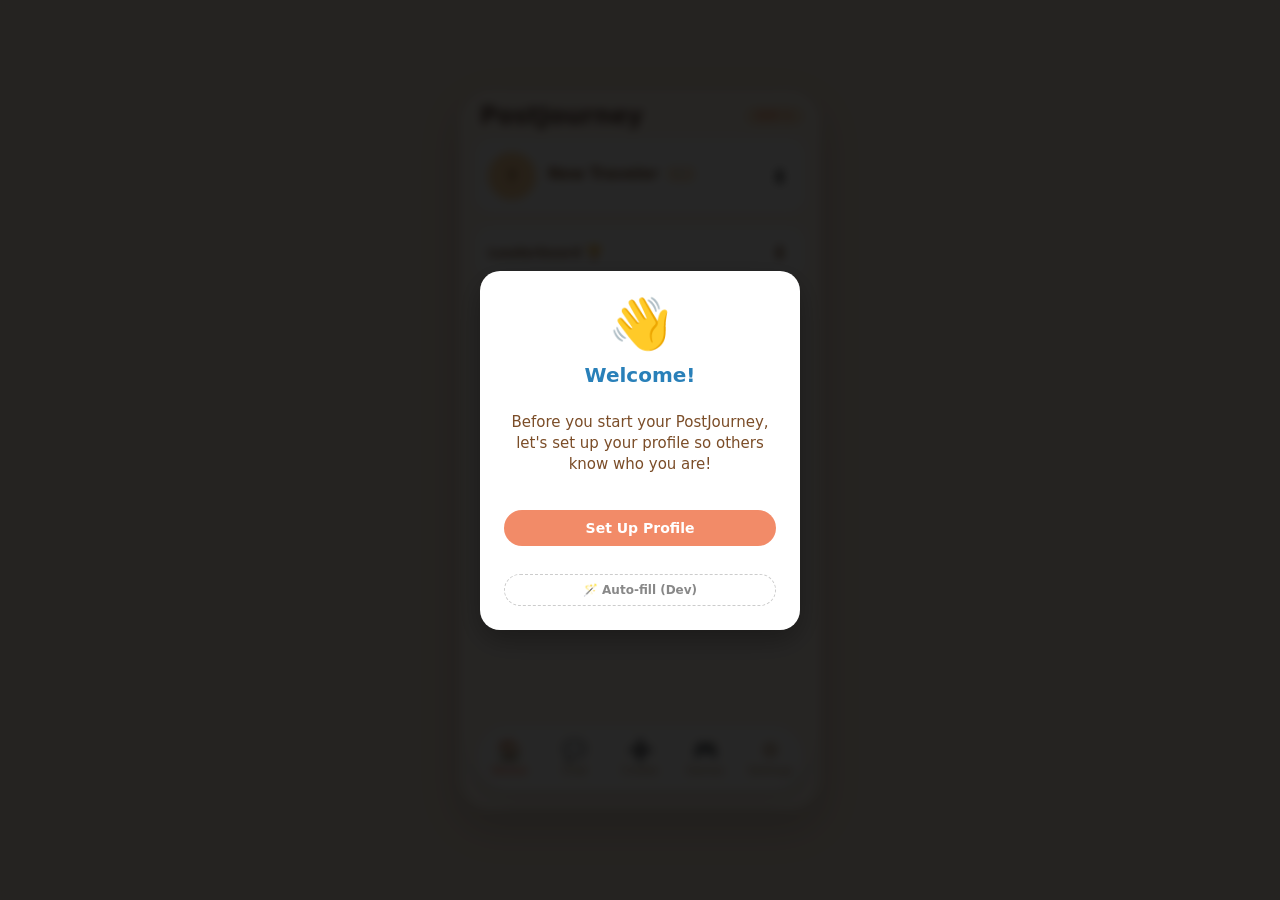
==== commit 0277619b: "Add files via upload" ====
--- a/index.html
+++ b/index.html
@@ -83,19 +83,19 @@
             </div>
           </div>
 
-          <div style="display: grid; grid-template-columns: 1fr 1fr; gap: 10px; margin-bottom: 15px; align-items: start;">
-            
-            <div class="section-block" id="archive-block" style="display: none; margin: 0; min-width: 0; padding: 0;" onclick="openCollectionModal()">
-              <div style="display: flex; justify-content: center; align-items: center; height: 54px; width: 100%;">
-                <span style="color: var(--text-main); font-weight: 600; font-size: 14px;">Collection 🗂️</span>
-              </div>
-            </div>
-
-            <div class="section-block home-tracking" id="tracking-block" style="display: none; margin: 0; min-width: 0; padding: 0;" onclick="openTrackingModal()">
-              <div style="display: flex; justify-content: center; align-items: center; gap: 8px; height: 54px; width: 100%;">
-                <span style="color: var(--text-main); font-weight: 600; font-size: 14px;">Tracking ✈️</span>
-                <span id="tracking-count" style="background: #e67e22; color: #fff; padding: 2px 6px; border-radius: 12px; font-size: 11px; font-weight: bold;">0</span>
-              </div>
+          <div class="section-block home-tracking" id="tracking-block" style="display: block; margin-bottom: 14px; padding: 14px; cursor: pointer; background: linear-gradient(135deg, var(--bg-card) 0%, var(--bg-flag-circle) 100%); border: 1px solid var(--border); position: relative; overflow: hidden;" onclick="openTrackingModal()">
+            
+            <div style="position: absolute; right: -15px; top: -15px; font-size: 90px; opacity: 0.1; transform: rotate(45deg); pointer-events: none;">✈️</div>
+
+            <div style="display: flex; justify-content: space-between; align-items: flex-start; margin-bottom: 12px; position: relative; z-index: 2;">
+              <div>
+                <span style="color: var(--text-main); font-weight: 900; font-size: 16px;">Live Tracking</span>
+              </div>
+              <div id="tracking-count" style="background: var(--primary); color: white; padding: 0 10px; border-radius: 16px; font-size: 14px; font-weight: 900; box-shadow: 0 2px 6px rgba(0,0,0,0.15); display: inline-flex; align-items: center; justify-content: center; min-width: 28px; height: 28px; box-sizing: border-box;">0</div>
+            </div>
+            
+            <div id="tracking-preview-list" style="position: relative; z-index: 2; display: flex; flex-direction: column; gap: 6px;">
+              <div style="background: rgba(255, 255, 255, 0.6); border: 1px dashed var(--border); border-radius: 10px; padding: 12px; text-align: center; font-size: 12px; color: var(--text-sub); font-weight: 600;">No postcards in transit</div>
             </div>
 
           </div>
@@ -130,23 +130,26 @@
             </div>
           </div>
     
-          <div id="active-chat-view" style="display: none; height: 100%; flex-direction: column;">
-            
-            <div class="chat-header" style="display: flex; align-items: center; gap: 10px; background: var(--bg-card); padding: 15px; border-radius: 20px; box-shadow: 0 4px 10px rgba(0,0,0,0.05); margin-bottom: 10px;">
+          <div id="active-chat-view" style="display: none; position: absolute; top: 0; left: 0; width: 100%; height: 100%; background: var(--bg-phone); z-index: 500; flex-direction: column; padding: 40px 16px 20px 16px; box-sizing: border-box;">
+            
+            <div class="chat-header" style="display: flex; align-items: center; gap: 10px; background: var(--bg-card); padding: 15px; border-radius: 20px; box-shadow: 0 4px 10px rgba(0,0,0,0.05); margin-bottom: 10px; flex-shrink: 0;">
               <button onclick="closeChat()" style="background: none; border: none; font-size: 20px; cursor: pointer;">⬅️</button>
-              <div id="active-chat-avatar" style="width: 40px; height: 40px; border-radius: 50%; background: #eee; display: flex; align-items: center; justify-content: center; font-size: 20px;">👤</div>
-              <div>
-                <div id="active-chat-name" style="font-weight: 900; color: var(--text-main); font-size: 16px;">Name</div>
-                <div id="active-chat-status" style="font-size: 11px; color: #27ae60; font-weight: bold;">Online</div>
+              
+              <div style="display: flex; align-items: center; gap: 10px; cursor: pointer; flex: 1;" onclick="showChatUserProfile()">
+                  <div id="active-chat-avatar" style="width: 40px; height: 40px; border-radius: 50%; background: #eee; display: flex; align-items: center; justify-content: center; font-size: 20px;">👤</div>
+                  <div>
+                      <div id="active-chat-name" style="font-weight: 900; color: var(--text-main); font-size: 16px;">Name</div>
+                      <div id="active-chat-status" style="font-size: 11px; color: #27ae60; font-weight: bold;">Online</div>
+                  </div>
               </div>
             </div>
     
             <div id="chat-messages-container" style="flex: 1; overflow-y: auto; display: flex; flex-direction: column; gap: 10px; padding: 10px 5px; margin-bottom: 10px;">
-              </div>
+            </div>
     
-            <div style="display: flex; gap: 10px; background: var(--bg-card); padding: 10px; border-radius: 20px; box-shadow: 0 -4px 10px rgba(0,0,0,0.02);">
-              <input type="text" id="chat-input" placeholder="Type a message..." style="flex: 1; border: 1px solid var(--border); border-radius: 20px; padding: 10px 15px; background: var(--bg-input); font-family: 'Montserrat', sans-serif;">
-              <button onclick="handleSendMessage()" class="primary-button" style="padding: 10px 20px; border-radius: 20px;">Send</button>
+            <div style="display: flex; gap: 10px; background: var(--bg-card); padding: 12px; border-radius: 24px; box-shadow: 0 -4px 15px rgba(0,0,0,0.05); align-items: center; flex-shrink: 0;">
+              <input type="text" id="chat-input" placeholder="Type a message..." style="flex: 1; border: 1px solid var(--border); border-radius: 20px; padding: 12px 15px; background: var(--bg-input); font-family: 'Montserrat', sans-serif; font-size: 14px; outline: none;">
+              <button onclick="handleSendMessage()" class="primary-button" style="padding: 12px 20px; border-radius: 20px; margin-top: 0; width: auto;">Send</button>
             </div>
     
           </div>
--- a/style.css
+++ b/style.css
@@ -368,8 +368,10 @@
 
 .archive-card {
   width: 100%; 
-  border-radius: 12px !important;
-  box-shadow: 0 4px 10px rgba(0,0,0,0.15) !important;
+  border-radius: 12px;
+  border: 1px solid var(--border);
+  aspect-ratio: 3 / 2;
+  box-shadow: 0 4px 10px rgba(0,0,0,0.15);
   transition: transform 0.2s ease, box-shadow 0.2s ease;
 }
 
@@ -1479,4 +1481,32 @@
 .cont-card-stats { 
   font-size: 11px; 
   font-weight: 900; 
+}
+
+/* ==========================================================================
+   17. АНИМАЦИЯ НОВЫХ ОТКРЫТОК (BREATHING GLOW)
+   ========================================================================== */
+   @keyframes breathingGlow {
+    0% { box-shadow: 0 0 0 0 rgba(230, 126, 34, 0.7); transform: scale(1); }
+    50% { box-shadow: 0 0 15px 5px rgba(230, 126, 34, 0.3); transform: scale(1.05); }
+    100% { box-shadow: 0 0 0 0 rgba(230, 126, 34, 0); transform: scale(1); }
+  }
+  
+  /* Пульсация для кружочка с флагом */
+  .flag-pulse {
+    animation: breathingGlow 2s infinite ease-in-out !important;
+    border: 2px solid var(--primary) !important;
+    z-index: 10; /* Чтобы тень не перекрывалась соседними флагами */
+  }
+  
+  /* Пульсация для большой карточки континента */
+  .continent-pulse {
+    animation: breathingGlow 2s infinite ease-in-out !important;
+    border-color: var(--primary) !important;
+  }
+  /* Пульсация для прямоугольных открыток в галерее */
+.card-pulse {
+  animation: breathingGlow 2s infinite ease-in-out !important;
+  border-color: var(--primary) !important;
+  z-index: 10;
 }
--- a/chat.css
+++ b/chat.css
@@ -53,4 +53,56 @@
     opacity: 0.7;
     margin-top: 4px;
     text-align: right;
+}
+
+/* ==========================================================================
+   TRANSLATION STYLES
+   ========================================================================== */
+
+/* Подсказка под сообщением */
+.chat-translate-hint {
+    font-size: 10px;
+    color: var(--text-status);
+    margin-top: 2px;
+    margin-left: 12px;
+    opacity: 0.6;
+    font-style: italic;
+    cursor: pointer;
+    user-select: none;
+}
+
+/* Эффект кликабельности для чужих сообщений */
+.chat-bubble.theirs {
+    cursor: pointer;
+    transition: transform 0.1s ease, background-color 0.2s ease;
+}
+
+.chat-bubble.theirs:active {
+    transform: scale(0.98);
+    background-color: var(--bg-flag-circle); /* Легкая подсветка при тапе */
+}
+/* Кнопка редактирования под своим сообщением */
+.chat-edit-hint {
+    font-size: 10px;
+    color: var(--text-status);
+    margin-top: 2px;
+    margin-right: 12px;
+    opacity: 0.6;
+    font-style: italic;
+    cursor: pointer;
+    user-select: none;
+    text-align: right;
+    transition: opacity 0.2s;
+}
+
+.chat-edit-hint:hover {
+    opacity: 1;
+    color: var(--primary);
+}
+
+/* Пометка (edited) рядом со временем */
+.chat-edited-mark {
+    font-size: 9px;
+    opacity: 0.7;
+    margin-left: 4px;
 }
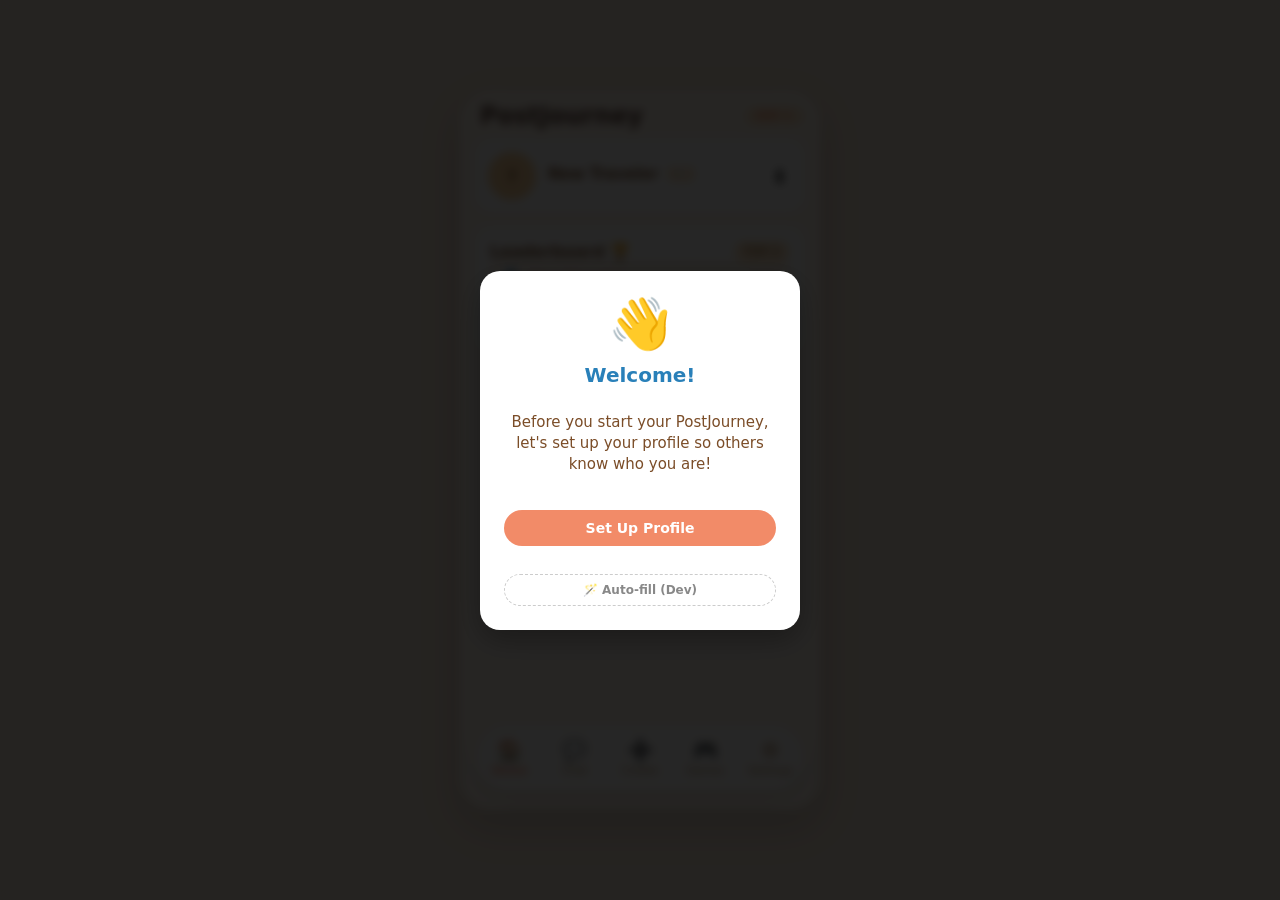
==== commit bda081da: "Add files via upload" ====
--- a/index.html
+++ b/index.html
@@ -83,31 +83,30 @@
             </div>
           </div>
 
-          <div class="section-block home-tracking" id="tracking-block" style="display: block; margin-bottom: 14px; padding: 14px; cursor: pointer; background: linear-gradient(135deg, var(--bg-card) 0%, var(--bg-flag-circle) 100%); border: 1px solid var(--border); position: relative; overflow: hidden;" onclick="openTrackingModal()">
-            
-            <div style="position: absolute; right: -15px; top: -15px; font-size: 90px; opacity: 0.1; transform: rotate(45deg); pointer-events: none;">✈️</div>
-
-            <div style="display: flex; justify-content: space-between; align-items: flex-start; margin-bottom: 12px; position: relative; z-index: 2;">
-              <div>
-                <span style="color: var(--text-main); font-weight: 900; font-size: 16px;">Live Tracking</span>
-              </div>
+          <div class="section-block clickable-block" id="tracking-block" style="display: block; margin-bottom: 15px;" onclick="openTrackingModal()">
+            <div class="section-header" style="display: flex; justify-content: space-between; align-items: center; margin-bottom: 12px;">
+              <span style="color: var(--text-main); font-weight: 600;">Live Tracking</span>
               <div id="tracking-count" style="background: var(--primary); color: white; padding: 0 10px; border-radius: 16px; font-size: 14px; font-weight: 900; box-shadow: 0 2px 6px rgba(0,0,0,0.15); display: inline-flex; align-items: center; justify-content: center; min-width: 28px; height: 28px; box-sizing: border-box;">0</div>
             </div>
             
-            <div id="tracking-preview-list" style="position: relative; z-index: 2; display: flex; flex-direction: column; gap: 6px;">
-              <div style="background: rgba(255, 255, 255, 0.6); border: 1px dashed var(--border); border-radius: 10px; padding: 12px; text-align: center; font-size: 12px; color: var(--text-sub); font-weight: 600;">No postcards in transit</div>
-            </div>
-
+            <div id="tracking-preview-list" style="display: flex; flex-direction: column; gap: 6px;">
+              <div style="background: var(--bg-input); border: 1px dashed var(--border); border-radius: 10px; padding: 12px; text-align: center; font-size: 12px; color: var(--text-sub); font-weight: 600;">No postcards in transit</div>
+            </div>
           </div>
         
-          <div class="section-block clickable-block" style="margin-top: 15px;">
-            <div class="section-header" style="display: flex; justify-content: space-between; align-items: center;">
-              <span style="color: var(--text-main); font-weight: 600;">Leaderboard 🏆</span>
-              <span class="expand-trigger">⬇️</span>
-            </div>
-            <div class="extra-content">
-              <p class="small-text" style="margin-bottom: 10px;">Top postcrossers around the world. Send more postcards to climb the ranks!</p>
-              <ol class="leaderboard" id="leaderboard-list"></ol>
+          <div class="section-block clickable-block" id="leaderboard-block" style="display: block; margin-top: 15px; margin-bottom: 15px; cursor: pointer; padding: 14px;" onclick="openLeaderboardModal()">
+            <div class="section-header" style="display: flex; justify-content: space-between; align-items: center; margin-bottom: 12px;">
+              <span style="color: var(--text-main); font-weight: 900; font-size: 16px;">Leaderboard 🏆</span>
+              <span style="background: var(--bg-flag-circle); color: var(--text-sub); padding: 4px 10px; border-radius: 12px; font-size: 11px; font-weight: 800; text-transform: uppercase;">Top 3</span>
+            </div>
+            
+            <div id="mini-leaderboard-list" style="display: flex; flex-direction: column; gap: 8px; margin-bottom: 12px;">
+              <div style="text-align: center; color: #aaa; font-size: 12px; padding: 10px;">Loading ranks...</div>
+            </div>
+            
+            <div style="border-top: 1px dashed var(--border); padding-top: 12px; display: flex; justify-content: space-between; align-items: center;">
+              <span style="font-size: 12px; font-weight: bold; color: var(--text-sub);">Your Rank:</span>
+              <span id="my-mini-rank" style="font-size: 14px; font-weight: 900; color: var(--primary); background: #fff5eb; padding: 2px 8px; border-radius: 8px;">#?</span>
             </div>
           </div>
         </section>
@@ -130,8 +129,7 @@
             </div>
           </div>
     
-          <div id="active-chat-view" style="display: none; position: absolute; top: 0; left: 0; width: 100%; height: 100%; background: var(--bg-phone); z-index: 500; flex-direction: column; padding: 40px 16px 20px 16px; box-sizing: border-box;">
-            
+          <div id="active-chat-view" style="display: none; height: 100%; flex-direction: column;">            
             <div class="chat-header" style="display: flex; align-items: center; gap: 10px; background: var(--bg-card); padding: 15px; border-radius: 20px; box-shadow: 0 4px 10px rgba(0,0,0,0.05); margin-bottom: 10px; flex-shrink: 0;">
               <button onclick="closeChat()" style="background: none; border: none; font-size: 20px; cursor: pointer;">⬅️</button>
               
@@ -471,6 +469,19 @@
           </div>
           <div style="overflow-y: auto; padding-right: 5px; padding-bottom: 10px;">
             <div id="modal-flags-grid" class="flag-grid" style="gap: 12px; justify-content: center;"></div>
+          </div>
+        </div>
+      </div>
+      <div id="modal-leaderboard" class="custom-alert-overlay" style="display: none; z-index: 10000;">
+        <div class="custom-alert-box" style="width: 90%; max-height: 90vh !important; padding: 20px; display: flex; flex-direction: column; background: var(--bg-phone); text-align: left;">
+          <div style="display: flex; justify-content: space-between; align-items: center; margin-bottom: 10px; flex-shrink: 0;">
+            <h3 style="margin: 0; color: var(--text-main); font-size: 18px; font-weight: 900;">Global Rank 🏆</h3>
+            <button onclick="closeLeaderboardModal()" style="background: var(--bg-element); border: 1px solid var(--border); border-radius: 50%; width: 28px; height: 28px; display: flex; align-items: center; justify-content: center; color: var(--text-main); cursor: pointer; font-weight: bold;">✕</button>
+          </div>
+          
+          <div style="flex: 1; overflow-y: auto; padding-right: 5px;">
+            <div id="full-leaderboard-list" style="display: flex; flex-direction: column; gap: 6px;">
+              </div>
           </div>
         </div>
       </div>
--- a/style.css
+++ b/style.css
@@ -1357,8 +1357,8 @@
   }
   
   .minimal-tracking-item {
-    background: var(--bg-phone);
-    border: 1px solid var(--border);
+    background: var(--bg-input); /* Умный фон плашки */
+    border: 1px solid var(--border-input);
     border-radius: 8px;
     padding: 8px;
     margin-bottom: 8px;
@@ -1386,8 +1386,8 @@
   .minimal-tracking-time {
     font-size: 10px;
     font-weight: 700;
-    color: #e67e22;
-    background: #fff5eb;
+    color: var(--primary); /* Умный цвет текста */
+    background: var(--bg-flag-circle); /* Умный цвет подложки времени */
     padding: 2px 6px;
     border-radius: 6px;
   }
@@ -1395,7 +1395,7 @@
   .minimal-progress-bg {
     width: 100%;
     height: 4px;
-    background: var(--border);
+    background: var(--border-input); /* Умный фон пустой полоски прогресса */
     border-radius: 2px;
     overflow: hidden;
   }
@@ -1509,4 +1509,10 @@
   animation: breathingGlow 2s infinite ease-in-out !important;
   border-color: var(--primary) !important;
   z-index: 10;
+}
+/* Принудительно чиним цвета для пустой плашки в Live Tracking */
+#tracking-preview-list > div {
+  background: var(--bg-phone) !important; 
+  color: var(--text-main) !important;
+  border-color: var(--border) !important;
 }
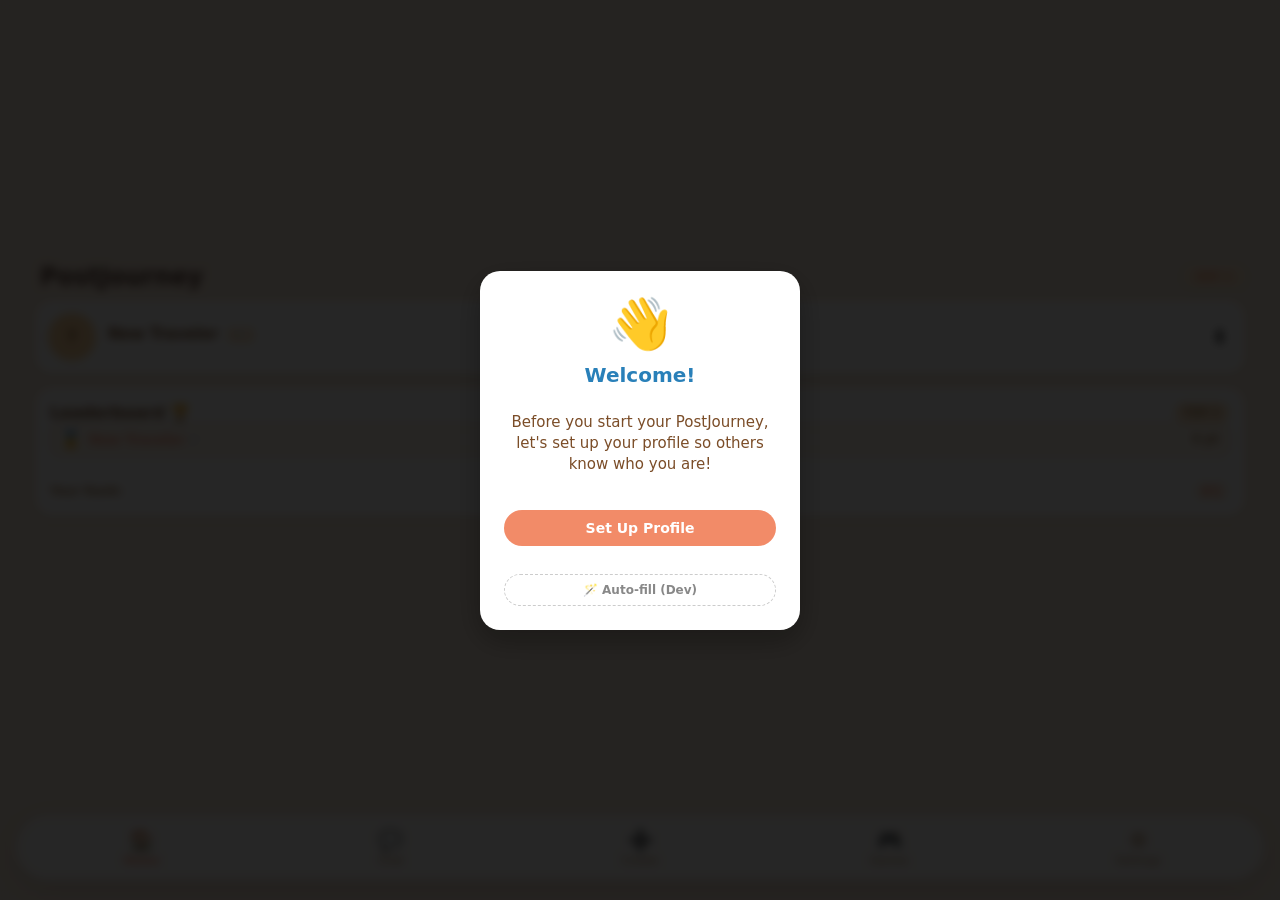
==== commit 96ad195b: "Add files via upload" ====
--- a/index.html
+++ b/index.html
@@ -10,7 +10,6 @@
 </head>
 <body>
   <div class="app-root">
-    <div class="phone-frame">
       <main id="screen-container">
         
         <section class="screen screen-active" data-screen="home" id="home-screen">
--- a/style.css
+++ b/style.css
@@ -71,22 +71,10 @@
     box-sizing: border-box;
   }
   
-  .phone-frame {
-    width: 360px;
-    height: 720px;
-    border-radius: 32px;
-    background: var(--bg-phone);
-    box-shadow: 0 16px 40px rgba(0, 0, 0, 0.15);
-    display: flex;
-    flex-direction: column;
-    overflow: hidden;
-    position: relative;
-  }
   
   @media (max-width: 450px) {
     body { background: var(--bg-phone); display: block; }
     .app-root { padding: 0; display: block; height: 100vh; height: -webkit-fill-available; }
-    .phone-frame { width: 100%; height: 100vh; height: -webkit-fill-available; border-radius: 0; box-shadow: none; }
     #screen-container { padding-bottom: 90px; }
     .status-bar { padding-top: env(safe-area-inset-top); height: calc(32px + env(safe-area-inset-top)); }
   }
@@ -1515,4 +1503,5 @@
   background: var(--bg-phone) !important; 
   color: var(--text-main) !important;
   border-color: var(--border) !important;
-}+}
+
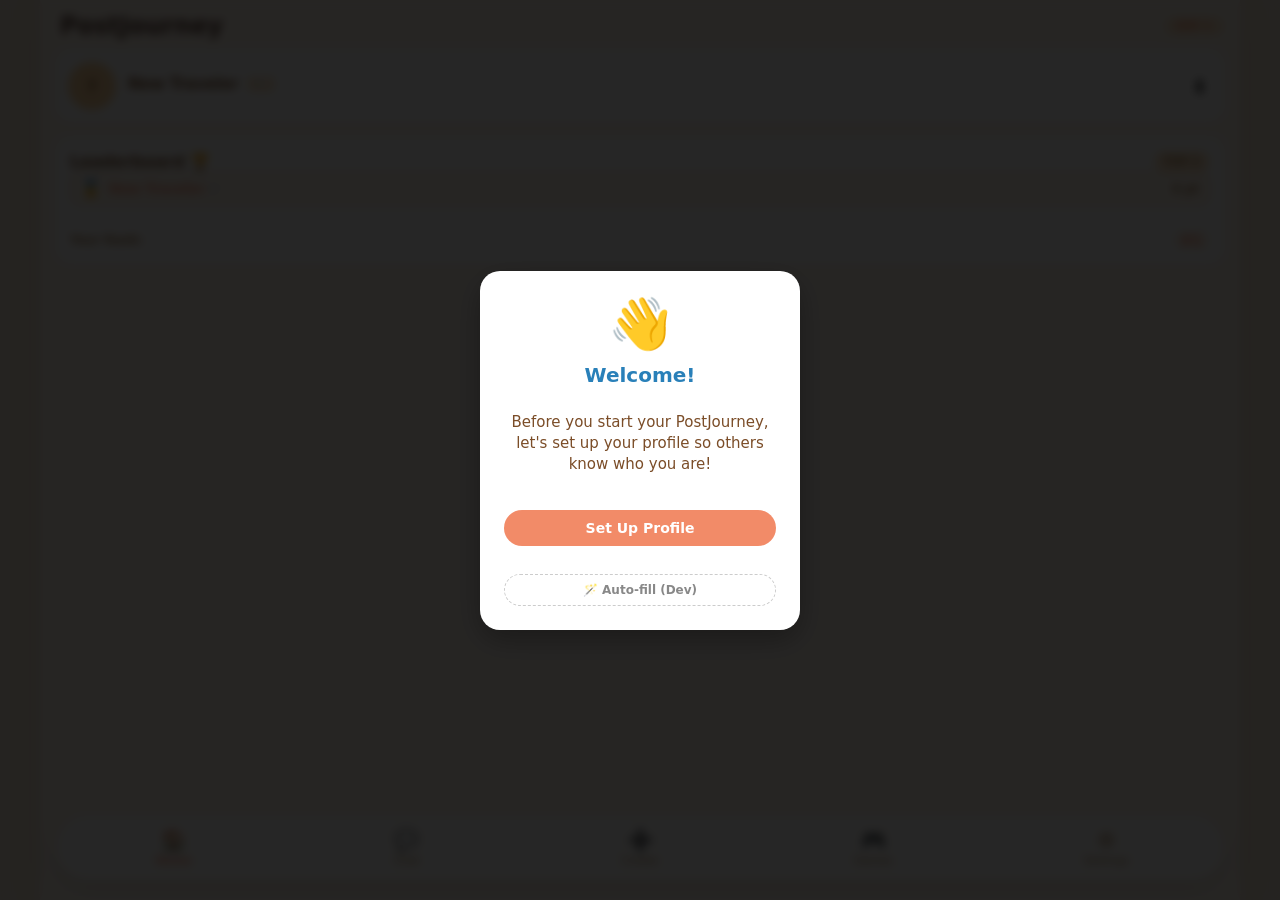
==== commit 6c33221f: "Add files via upload" ====
--- a/index.html
+++ b/index.html
@@ -304,22 +304,12 @@
                     <span>Geo Quiz 🌍</span>
                 </div>
                 <p class="small-text">
-                    Test your knowledge of flags and capitals! Correct answers earn you energy.
+                    Test your knowledge of flags, capitals, and continents! Correct answers earn you energy.
                 </p>
                 <button class="secondary-button" onclick="startQuizGame()">Play</button>
             </div>
-      
-            <div class="section-block">
-              <div class="section-header">
-                  <span>Post Office Sorter 🗂️</span>
-              </div>
-              <p class="small-text">
-                  Sort incoming postcards by continent. Fast sorting earns you energy!
-              </p>
-              <button class="secondary-button" onclick="startSorterGame()">Play</button>
-            </div>
-
-          </div> 
+            
+            </div>
           
           <div id="active-game-zone" class="section-block" style="display: none; text-align: center; padding-top: 10px;">
               <div id="game-content"></div>
--- a/style.css
+++ b/style.css
@@ -53,30 +53,32 @@
     background: var(--bg-body);
     min-height: 100vh;
     display: flex;
-    align-items: center;
+    align-items: flex-start; /* ВАЖНО: Прибиваем к верху вместо center */
     justify-content: center;
   }
 
   
-  /* ==========================================================================
-     2. ОБОЛОЧКА ТЕЛЕФОНА И ЭКРАНЫ (LAYOUT)
-     ========================================================================== */
-  .app-root {
-    display: flex;
-    justify-content: center;
-    align-items: center;
-    min-height: 100vh;
-    width: 100%;
-    padding: 20px;
-    box-sizing: border-box;
-  }
-  
-  
-  @media (max-width: 450px) {
-    body { background: var(--bg-phone); display: block; }
-    .app-root { padding: 0; display: block; height: 100vh; height: -webkit-fill-available; }
-    #screen-container { padding-bottom: 90px; }
-    .status-bar { padding-top: env(safe-area-inset-top); height: calc(32px + env(safe-area-inset-top)); }
+/* ==========================================================================
+   ФИКС ДЛЯ ДЕСКТОПА: МАКСИМАЛЬНАЯ ШИРИНА 1400px
+   ========================================================================== */
+   @media (min-width: 451px) {
+  
+    /* 1. Настраиваем фон за пределами приложения (по бокам) */
+    body {
+      align-items: flex-start !important; /* Прибиваем к верху */
+      justify-content: center !important; /* Центрируем по горизонтали */
+    }
+  
+    /* 2. Ограничиваем само приложение */
+    .app-root {
+      width: 100% !important;
+      max-width: 1200px !important; /* ЖЕСТКИЙ ЛИМИТ ШИРИНЫ */
+      min-height: 100vh !important;
+      padding: 0 !important;
+      background: var(--bg-phone) !important; /* Возвращаем родной цвет фона приложения */
+      box-shadow: 0 0 40px rgba(0, 0, 0, 0.05) !important; /* Легкая тень, чтобы отделить от полей */
+      position: relative !important;
+    }
   }
   
   .status-bar {
@@ -93,6 +95,7 @@
   #screen-container {
     flex: 1;
     overflow-y: auto;
+    overflow-x: hidden;
     padding: 12px 16px 85px;
     -webkit-overflow-scrolling: touch;
   }
@@ -936,103 +939,65 @@
   0% { transform: translateY(0) scale(1); opacity: 1; }
   100% { transform: translateY(-50px) scale(1.5); opacity: 0; }
 }
-
-  /* ==========================================================================
-   13. МИНИ-ИГРА: GEO QUIZ (ВИНТАЖНЫЙ ДИЗАЙН)
+/* ==========================================================================
+   ОБНОВЛЁННЫЙ, ЧИСТЫЙ СТИЛЬ QUIZ (GEO QUIZ 2.0)
    ========================================================================== */
-.quiz-game-wrapper {
-  background: radial-gradient(circle at center, #fdf6e3 0%, #f0e4d4 100%);
-  border-radius: 12px;
-  padding: 15px;
+
+/* 1. Чистая рамка вопроса (как обычная карточка в приложении) */
+#quiz-question-area {
+  background: var(--bg-card); /* Белая */
+  padding: 30px;
+  border-radius: 16px; /* Закругленные углы */
+  box-shadow: 0 4px 15px rgba(0, 0, 0, 0.08); /* Легкая тень */
+  text-align: center;
   position: relative;
-  overflow: hidden;
-  box-shadow: inset 0 0 20px rgba(139, 107, 75, 0.1);
-}
-
-.luggage-tags-container {
-  display: flex;
-  justify-content: space-between;
-  margin-bottom: 25px;
-}
-
-.luggage-tag {
-  background: linear-gradient(135deg, #6d4c41, #5d4037);
-  color: #ffd700;
-  padding: 6px 14px;
-  border-radius: 4px;
-  border: 1px dashed #bcaaa4;
-  box-shadow: 2px 4px 8px rgba(0,0,0,0.2), inset 0 1px 1px rgba(255,255,255,0.2);
-  position: relative;
-  font-weight: 700;
-  font-family: 'Montserrat', sans-serif;
-  font-size: 13px;
-  text-shadow: 1px 1px 2px rgba(0,0,0,0.5);
-}
-
-.luggage-tag::before {
-  content: '';
-  position: absolute;
-  top: 50%;
-  left: -6px;
-  transform: translateY(-50%);
-  width: 10px;
-  height: 10px;
-  background: #fdf6e3;
-  border-radius: 50%;
-  box-shadow: inset 1px 1px 3px rgba(0,0,0,0.6);
-}
-
-.luggage-tag.combo { background: linear-gradient(135deg, #b33939, #902b2b); }
-
-.vintage-stamp-card {
-  background: #fffdf9;
-  border: 3px dashed #bcaaa4;
-  padding: 30px 15px;
-  border-radius: 8px;
-  box-shadow: 0 10px 25px rgba(0,0,0,0.08);
-  position: relative;
-  text-align: center;
-  margin-bottom: 25px;
-  min-height: 160px;
-  display: flex;
-  flex-direction: column;
-  justify-content: center;
-  align-items: center;
-  transition: transform 0.3s cubic-bezier(0.175, 0.885, 0.32, 1.275);
-}
-
-.stamp-decor { position: absolute; opacity: 0.15; font-size: 30px; pointer-events: none; }
-.decor-plane { top: 10px; right: 10px; transform: rotate(15deg); }
-.decor-globe { bottom: 10px; left: 10px; transform: rotate(-15deg); }
-
-.wooden-stamp-btn {
-  background: linear-gradient(180deg, #e67e22, #d35400);
-  color: #fffdf9;
-  border: 2px solid #a04000;
-  border-radius: 8px;
-  padding: 12px 10px;
-  font-family: 'Special Elite', monospace; 
-  font-size: 14px;
-  font-weight: bold;
-  box-shadow: 0 5px 0 #a04000, 0 8px 10px rgba(0,0,0,0.15), inset 0 2px 5px rgba(255,255,255,0.2);
-  cursor: pointer;
-  text-shadow: 1px 1px 1px rgba(0,0,0,0.4);
-  transition: all 0.1s ease;
-  width: 100%;
-}
-
-.wooden-stamp-btn:active {
-  transform: translateY(5px);
-  box-shadow: 0 0 0 #a04000, 0 2px 3px rgba(0,0,0,0.1), inset 0 2px 5px rgba(255,255,255,0.2);
-}
-
-.wooden-stamp-btn.correct { background: linear-gradient(180deg, #2ecc71, #27ae60); border-color: #1e8449; box-shadow: 0 5px 0 #1e8449; }
-.wooden-stamp-btn.correct:active { box-shadow: 0 0 0 #1e8449; }
-
-.wooden-stamp-btn.wrong { background: linear-gradient(180deg, #e74c3c, #c0392b); border-color: #922b21; box-shadow: 0 5px 0 #922b21; }
-.wooden-stamp-btn.wrong:active { box-shadow: 0 0 0 #922b21; }
-
-.quiz-question-title { color: #5d4037; font-family: 'Montserrat', sans-serif; font-weight: 800; font-size: 15px; margin-top: 15px; text-transform: uppercase; letter-spacing: 1px;}
+  transition: transform 0.3s ease-out; /* Анимация slide-in */
+}
+
+/* 2. Чистые стили для контента внутри вопроса */
+#quiz-question-content h2 {
+    font-family: inherit; /* Используем системный шрифт вместо Playfair Display */
+    color: var(--text-main);
+    font-weight: 700;
+}
+
+#quiz-question-content .quiz-question-title {
+    margin-top: 10px;
+    font-size: 18px;
+    color: var(--text-muted);
+}
+
+/* 3. Чистая кнопка ответа (как secondary-button) */
+.quiz-option-btn {
+    background: var(--bg-card); /* Белая */
+    color: var(--text-main);
+    border: 1px solid var(--border);
+    border-radius: 12px;
+    padding: 16px 20px;
+    font-size: 16px;
+    font-weight: 600;
+    cursor: pointer;
+    transition: background 0.2s, border-color 0.2s, color 0.2s;
+}
+
+.quiz-option-btn:hover {
+    background: #f1f8ff; /* Легкое синее подсвечивание при наведении */
+    border-color: #7fbfff;
+    color: var(--primary);
+}
+
+/* Стили для правильного и неправильного ответа (при клике) */
+.quiz-option-btn.correct {
+    background: #e6fdf1 !important; /* Легкий зеленый */
+    color: #27ae60 !important;
+    border-color: #a3e9c4 !important;
+}
+
+.quiz-option-btn.wrong {
+    background: #ffebe6 !important; /* Легкий красный */
+    color: #c0392b !important;
+    border-color: #f7b2a9 !important;
+}
 
 /* ==========================================================================
    14. ВНУТРИИГРОВОЙ МАГАЗИН (TRAVEL SHOP)
@@ -1505,3 +1470,38 @@
   border-color: var(--border) !important;
 }
 
+/* ==========================================================================
+   ФИКС ДЛЯ АКТИВНОГО ЧАТА (Растягивание на 100% экрана)
+   ========================================================================== */
+   #screen-container.chat-active-mode {
+    padding-bottom: 12px !important; 
+    display: flex;
+    flex-direction: column;
+    /* ЖЕСТКО фиксируем высоту, отключая бесконечное растягивание вниз */
+    height: calc(100vh - 40px); 
+    max-height: calc(100vh - 40px); 
+    overflow: hidden !important; /* Убиваем внешний скролл */
+}
+
+/* Прокидываем растяжение внутрь секции чата */
+#screen-container.chat-active-mode > section[data-screen="chat"] {
+    flex: 1;
+    display: flex;
+    flex-direction: column;
+    min-height: 0; /* МАГИЯ FLEXBOX: разрешаем блоку сжиматься, если не хватает места */
+}
+
+#active-chat-view {
+    flex: 1; 
+    display: flex;
+    flex-direction: column;
+    min-height: 0; /* МАГИЯ FLEXBOX: разрешаем блоку сжиматься */
+}
+
+/* На мобильных телефонах у app-root нет отступов (40px), поэтому там чистые 100vh */
+@media (max-width: 450px) {
+    #screen-container.chat-active-mode {
+        height: 100vh; 
+        max-height: 100vh;
+    }
+}
